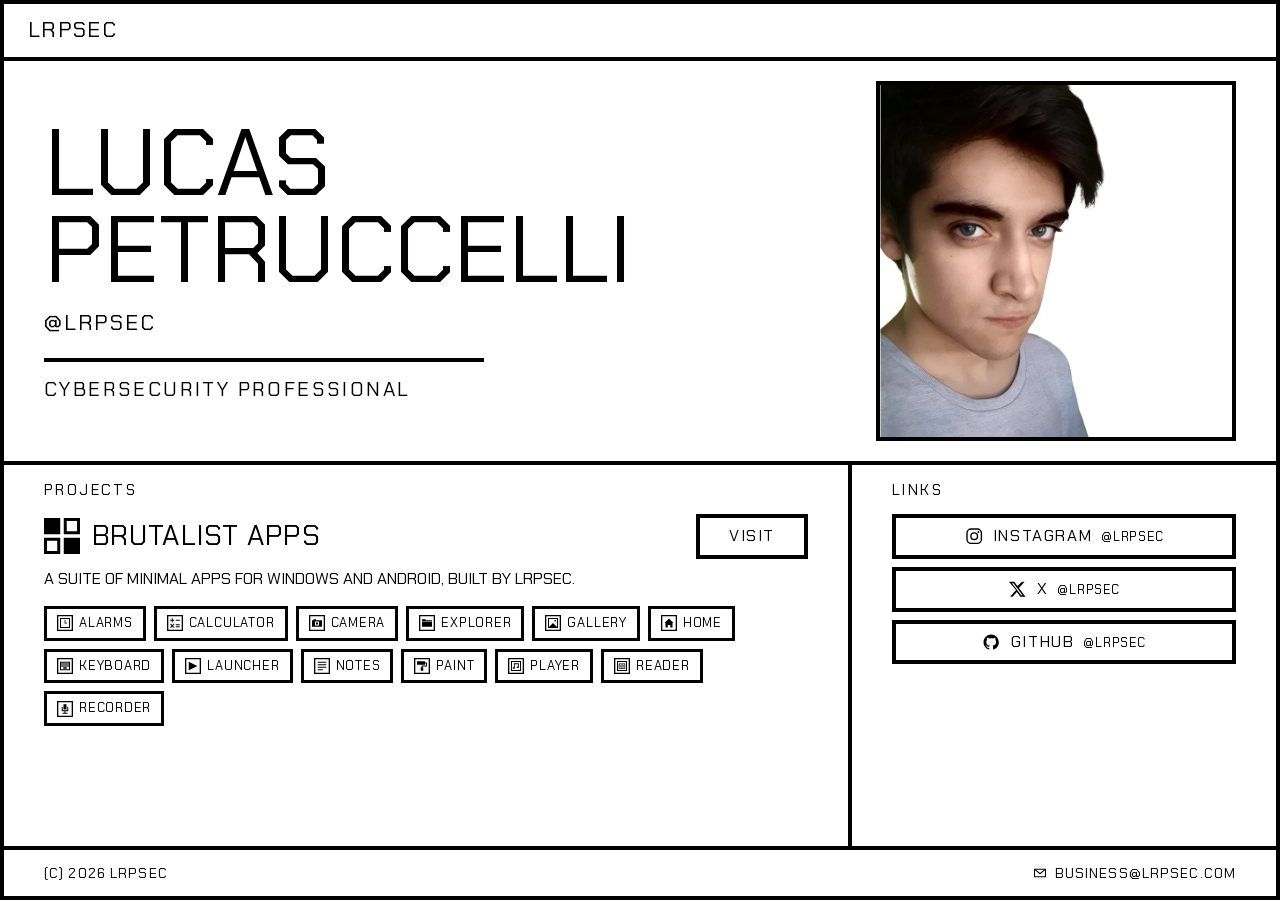
==== index.html @ 781e6070 "Initial commit Co-authored-by: Lucas Petruccelli <business@lrpsec.com>" ====
<!DOCTYPE html>
<html lang="en">
<head>
  <meta charset="utf-8">
  <meta name="viewport" content="width=device-width, initial-scale=1">
  <meta name="description" content="Lucas Petruccelli, LRPSEC. Cybersecurity professional. Brutalist Apps.">
  <meta name="theme-color" content="#FFFFFF" id="theme-color">
  <title>LUCAS PETRUCCELLI — LRPSEC</title>
  <link rel="icon" href="favicon.svg" type="image/svg+xml">
  <link rel="icon" href="favicon.ico" sizes="any">
  <link rel="apple-touch-icon" href="apple-touch-icon.png">
  <link rel="stylesheet" href="styles.css">
  <script>
    (function () {
      var KEY = 'lrpsec-theme';
      var q = new URLSearchParams(location.search).get('theme');
      var saved = null;
      try { saved = localStorage.getItem(KEY); } catch (e) {}
      var theme = (q === 'WHITE' || q === 'BLACK') ? q
                : (saved === 'WHITE' || saved === 'BLACK') ? saved
                : (window.matchMedia && window.matchMedia('(prefers-color-scheme: dark)').matches ? 'BLACK' : 'WHITE');
      document.documentElement.setAttribute('data-theme', theme);
    })();
  </script>
</head>
<body>
  <a class="skip" href="#main">SKIP TO CONTENT</a>
  <header class="masthead">
    <span class="site-title">LRPSEC</span>
  </header>
  <main id="main">
    <section class="hero">
      <div class="identity">
        <h1 class="fullname"><span class="glitch glitch-load glitch-idle" data-text="LUCAS">LUCAS</span><br><span class="glitch glitch-load glitch-idle" data-text="PETRUCCELLI">PETRUCCELLI</span></h1>
        <p class="handle">@LRPSEC</p>
        <p class="role">CYBERSECURITY PROFESSIONAL</p>
      </div>
      <figure class="photo">
        <picture>
          <source srcset="assets/me.webp" type="image/webp">
          <img src="assets/me.jpg" width="800" height="800" alt="Lucas Petruccelli">
        </picture>
      </figure>
    </section>
    <div class="panels">
      <section class="panel projects" aria-labelledby="projects-title">
        <h2 id="projects-title">PROJECTS</h2>
        <article class="project">
          <div class="project-head">
            <h3 class="project-title">
              <svg class="project-logo" viewBox="26 26 204 204" width="36" height="36" aria-hidden="true" focusable="false">
                <path fill="currentColor" fill-rule="evenodd" d="M26 26h92v92H26zm112 0h92v92h-92zM155 43h58v58h-58zM26 138h92v92H26zm17 17h58v58h-58zM138 138h92v92h-92z"/>
              </svg>
              BRUTALIST APPS
            </h3>
            <a class="visit glitch-target" href="/brutalist-apps/"><span class="glitch-fx">VISIT</span></a>
          </div>
          <p>A SUITE OF MINIMAL APPS FOR WINDOWS AND ANDROID, BUILT BY LRPSEC.</p>
          <ul class="app-list">
            <li><span class="app-icon" style="--icon: url(assets/apps/alarms.svg)" aria-hidden="true"></span>ALARMS</li>
            <li><span class="app-icon" style="--icon: url(assets/apps/calculator.svg)" aria-hidden="true"></span>CALCULATOR</li>
            <li><span class="app-icon" style="--icon: url(assets/apps/camera.svg)" aria-hidden="true"></span>CAMERA</li>
            <li><span class="app-icon" style="--icon: url(assets/apps/explorer.svg)" aria-hidden="true"></span>EXPLORER</li>
            <li><span class="app-icon" style="--icon: url(assets/apps/gallery.svg)" aria-hidden="true"></span>GALLERY</li>
            <li><span class="app-icon" style="--icon: url(assets/apps/home.svg)" aria-hidden="true"></span>HOME</li>
            <li><span class="app-icon" style="--icon: url(assets/apps/keyboard.svg)" aria-hidden="true"></span>KEYBOARD</li>
            <li><span class="app-icon" style="--icon: url(assets/apps/launcher.svg)" aria-hidden="true"></span>LAUNCHER</li>
            <li><span class="app-icon" style="--icon: url(assets/apps/notes.svg)" aria-hidden="true"></span>NOTES</li>
            <li><span class="app-icon" style="--icon: url(assets/apps/paint.svg)" aria-hidden="true"></span>PAINT</li>
            <li><span class="app-icon" style="--icon: url(assets/apps/player.svg)" aria-hidden="true"></span>PLAYER</li>
            <li><span class="app-icon" style="--icon: url(assets/apps/reader.svg)" aria-hidden="true"></span>READER</li>
            <li><span class="app-icon" style="--icon: url(assets/apps/recorder.svg)" aria-hidden="true"></span>RECORDER</li>
          </ul>
        </article>
      </section>
      <section class="panel links" aria-labelledby="links-title">
        <h2 id="links-title">LINKS</h2>
        <ul class="link-list">
          <li>
            <a class="glitch-target" href="https://www.instagram.com/lrpsec/"><span class="glitch-fx">
              <svg class="link-icon" viewBox="0 0 24 24" aria-hidden="true" focusable="false">
                <rect x="2.6" y="2.6" width="18.8" height="18.8" rx="5.4" fill="none" stroke="currentColor" stroke-width="1.8"/>
                <circle cx="12" cy="12" r="4.35" fill="none" stroke="currentColor" stroke-width="1.8"/>
                <circle cx="17.45" cy="6.55" r="1.2" fill="currentColor"/>
              </svg>
              <span class="link-copy"><span class="link-label">INSTAGRAM</span> <span class="link-handle">@LRPSEC</span></span>
            </span></a>
          </li>
          <li>
            <a class="glitch-target" href="https://x.com/lrpsec"><span class="glitch-fx">
              <svg class="link-icon" viewBox="0 0 24 24" aria-hidden="true" focusable="false">
                <path fill="currentColor" d="M18.244 2.25h3.308l-7.227 8.26 8.502 11.24H16.17l-4.714-6.231-5.401 6.231H2.744l7.727-8.83L1.254 2.25H8.08l4.253 5.622L18.244 2.25zm-1.161 17.52h1.833L7.084 4.126H5.117L17.083 19.77z"/>
              </svg>
              <span class="link-copy"><span class="link-label">X</span> <span class="link-handle">@LRPSEC</span></span>
            </span></a>
          </li>
          <li>
            <a class="glitch-target" href="https://github.com/lrpsec"><span class="glitch-fx">
              <svg class="link-icon" viewBox="0 0 24 24" aria-hidden="true" focusable="false">
                <path fill="currentColor" d="M12 2C6.477 2 2 6.477 2 12c0 4.42 2.87 8.17 6.84 9.5.5.08.66-.23.66-.5v-1.69c-2.77.6-3.36-1.34-3.36-1.34-.46-1.16-1.11-1.47-1.11-1.47-.91-.62.07-.6.07-.6 1 .07 1.53 1.03 1.53 1.03.87 1.52 2.34 1.07 2.91.83.09-.65.35-1.09.63-1.34-2.22-.25-4.55-1.11-4.55-4.92 0-1.11.38-2 1.03-2.71-.1-.25-.45-1.29.1-2.64 0 0 .84-.27 2.75 1.02.79-.22 1.65-.33 2.5-.33s1.71.11 2.5.33c1.91-1.29 2.75-1.02 2.75-1.02.55 1.35.2 2.39.1 2.64.65.71 1.03 1.6 1.03 2.71 0 3.82-2.34 4.66-4.57 4.91.36.31.69.92.69 1.85V21c0 .27.16.59.67.5C19.14 20.16 22 16.42 22 12A10 10 0 0 0 12 2z"/>
              </svg>
              <span class="link-copy"><span class="link-label">GITHUB</span> <span class="link-handle">@LRPSEC</span></span>
            </span></a>
          </li>
        </ul>
      </section>
    </div>
  </main>
  <footer>
    <p>(C) 2026 LRPSEC</p>
    <a class="footer-mail glitch-target" href="mailto:business@lrpsec.com"><span class="glitch-fx">
      <svg class="link-icon" viewBox="0 0 24 24" aria-hidden="true" focusable="false">
        <path fill="none" stroke="currentColor" stroke-width="1.8" stroke-linejoin="miter" d="M2.6 5.5h18.8v13H2.6z"/>
        <path fill="none" stroke="currentColor" stroke-width="1.8" stroke-linejoin="miter" d="M2.6 5.5 12 13.2 21.4 5.5"/>
      </svg>
      BUSINESS@LRPSEC.COM
    </span></a>
  </footer>
  <script src="theme.js"></script>
</body>
</html>
---- styles.css ----
@font-face {
  font-family: "Chakra Petch";
  src: url("fonts/ChakraPetch-Regular.ttf") format("truetype");
  font-weight: 400;
  font-style: normal;
  font-display: block;
}

*,
*::before,
*::after {
  box-sizing: border-box;
  margin: 0;
  padding: 0;
}

:root,
[data-theme="WHITE"] {
  --paper: #FFFFFF;
  --ink: #000000;
  color-scheme: light;
}

@media (prefers-color-scheme: dark) {
  :root:not([data-theme]) {
    --paper: #000000;
    --ink: #FFFFFF;
    color-scheme: dark;
  }
}

[data-theme="BLACK"] {
  --paper: #000000;
  --ink: #FFFFFF;
  color-scheme: dark;
}

html {
  background: var(--paper);
  color: var(--ink);
  scrollbar-width: auto;
  scrollbar-color: #000000 #FFFFFF;
}

html[data-theme="BLACK"] {
  scrollbar-color: #FFFFFF #000000;
}

html, body {
  min-height: 100%;
}

body {
  font-family: "Chakra Petch", sans-serif;
  font-weight: 400;
  font-style: normal;
  font-synthesis: none;
  background: var(--paper);
  color: var(--ink);
  min-height: 100vh;
  border: 4px solid var(--ink);
  line-height: 1.3;
  -webkit-font-smoothing: antialiased;
  -moz-osx-font-smoothing: grayscale;
  display: flex;
  flex-direction: column;
}

h1, h2, h3, h4, h5, h6, button, strong, b {
  font-weight: 400;
}

::-webkit-scrollbar {
  width: 12px;
  height: 12px;
}

::-webkit-scrollbar-track {
  background: var(--paper);
}

::-webkit-scrollbar-thumb {
  background: var(--ink);
}

::-webkit-scrollbar-corner {
  background: var(--paper);
}

::selection {
  background: var(--ink);
  color: var(--paper);
}

a {
  color: inherit;
}

img {
  display: block;
  max-width: 100%;
  height: auto;
}

ul {
  list-style: none;
}

main {
  display: flex;
  flex-direction: column;
  flex: 1;
  min-height: 0;
}

.skip {
  position: absolute;
  left: 8px;
  top: -48px;
  z-index: 10;
  background: var(--ink);
  color: var(--paper);
  border: 4px solid var(--ink);
  padding: 8px 12px;
  text-decoration: none;
}

.skip:focus {
  top: 8px;
}

.masthead {
  display: flex;
  align-items: center;
  justify-content: space-between;
  gap: 16px;
  min-height: 52px;
  padding: 8px 24px;
  border-bottom: 4px solid var(--ink);
  flex-shrink: 0;
}

.site-title {
  font: inherit;
  font-size: 22px;
  letter-spacing: 0.06em;
  color: inherit;
  background: transparent;
  border: 0;
  padding: 4px 8px;
  margin-left: -8px;
  text-transform: uppercase;
}

a.site-title {
  cursor: pointer;
  text-decoration: none;
}

a.site-title:hover,
a.site-title:focus-visible {
  background: var(--ink);
  color: var(--paper);
  outline: none;
}

.hero {
  display: grid;
  grid-template-columns: minmax(0, 1fr) minmax(240px, 30vw);
  gap: 24px 40px;
  align-items: center;
  padding: 20px 40px;
  border-bottom: 4px solid var(--ink);
}

.fullname {
  font-size: clamp(3rem, 7.4vw, 6rem);
  line-height: 0.92;
  letter-spacing: -0.01em;
  cursor: pointer;
  display: inline-block;
  text-transform: uppercase;
  max-width: 100%;
  color: inherit;
  background: transparent;
  border: 0;
  border-radius: 0;
  padding: 0;
  margin: 0;
  outline: none;
  box-shadow: none;
  appearance: none;
  -webkit-appearance: none;
  -webkit-tap-highlight-color: transparent;
}

.fullname:hover,
.fullname:active,
.fullname:focus {
  background: transparent;
  color: inherit;
  outline: none;
  box-shadow: none;
  border: 0;
}

/* Keyboard only — a bar under the name, no layout shift, no hover box. */
.fullname:focus-visible {
  background: transparent;
  color: inherit;
  outline: none;
  box-shadow: 0 4px 0 0 var(--ink);
}

.handle {
  margin-top: 16px;
  font-size: 22px;
  letter-spacing: 0.08em;
}

.role {
  margin-top: 20px;
  font-size: 20px;
  letter-spacing: 0.12em;
  padding-top: 14px;
  border-top: 4px solid var(--ink);
  max-width: 22em;
}

.photo {
  margin: 0;
  border: 4px solid var(--ink);
  background: #FFFFFF;
  width: 100%;
  max-width: 360px;
  justify-self: end;
  aspect-ratio: 1 / 1;
  overflow: hidden;
}

.photo img {
  width: 100%;
  height: 100%;
  object-fit: cover;
  object-position: 50% 50%;
  background: #FFFFFF;
}

.panels {
  display: grid;
  grid-template-columns: minmax(0, 1.6fr) minmax(220px, 0.8fr);
  flex: 1;
}

.panel {
  padding: 16px 40px 16px;
}

.projects {
  border-right: 4px solid var(--ink);
}

.panel h2 {
  font-size: 15px;
  letter-spacing: 0.16em;
  margin-bottom: 14px;
}

.project-head {
  display: flex;
  align-items: center;
  justify-content: space-between;
  gap: 16px;
  flex-wrap: wrap;
  margin-bottom: 10px;
}

.project-title {
  display: flex;
  align-items: center;
  gap: 12px;
  font-size: 28px;
  letter-spacing: 0.04em;
  line-height: 1.1;
}

.project-logo {
  width: 36px;
  height: 36px;
  flex-shrink: 0;
  display: block;
  color: currentColor;
}

.project p {
  font-size: 16px;
  max-width: 44em;
  margin-bottom: 16px;
}

.app-list {
  display: flex;
  flex-wrap: wrap;
  gap: 8px;
}

.app-list li {
  display: inline-flex;
  align-items: center;
  gap: 6px;
  border: 3px solid var(--ink);
  padding: 6px 10px;
  font-size: 13px;
  letter-spacing: 0.06em;
}

.app-icon {
  width: 16px;
  height: 16px;
  flex-shrink: 0;
  background: var(--ink);
  -webkit-mask: var(--icon) center / contain no-repeat;
  mask: var(--icon) center / contain no-repeat;
}

.visit,
.link-list a {
  display: flex;
  align-items: center;
  justify-content: center;
  gap: 10px;
  border: 4px solid var(--ink);
  text-decoration: none;
  text-align: center;
  letter-spacing: 0.1em;
  padding: 8px 16px;
  font-size: 16px;
}

.link-icon {
  width: 1.15em;
  height: 1.15em;
  flex-shrink: 0;
  display: block;
}

.link-copy {
  display: inline-flex;
  align-items: baseline;
  gap: 0.55em;
  min-width: 0;
}

.link-handle {
  font-size: 0.8em;
  letter-spacing: 0.06em;
}

.visit {
  display: inline-flex;
  min-width: 7em;
}

.visit:hover,
.visit:focus-visible,
.link-list a:hover,
.link-list a:focus-visible {
  background: var(--ink);
  color: var(--paper);
  outline: none;
}

.link-list {
  display: flex;
  flex-direction: column;
  gap: 8px;
}

footer {
  display: flex;
  align-items: center;
  justify-content: space-between;
  gap: 12px 24px;
  border-top: 4px solid var(--ink);
  padding: 10px 40px;
  font-size: 14px;
  letter-spacing: 0.08em;
  flex-shrink: 0;
  margin-top: auto;
}

.footer-mail {
  display: inline-flex;
  align-items: center;
  gap: 8px;
  color: inherit;
  text-decoration: none;
  padding: 4px 8px;
  margin-right: -8px;
}

.footer-mail .link-icon {
  width: 1em;
  height: 1em;
}

.footer-mail:hover,
.footer-mail:focus-visible {
  background: var(--ink);
  color: var(--paper);
  outline: none;
}

@media (max-width: 800px) {
  .hero {
    grid-template-columns: 1fr;
    padding: 16px 20px 20px;
    gap: 16px;
  }

  .fullname {
    font-size: clamp(2.6rem, 14vw, 4.2rem);
  }

  .photo {
    justify-self: start;
    width: 180px;
    max-width: 180px;
  }

  .panels {
    display: contents;
  }

  .links {
    order: 1;
    border-bottom: 4px solid var(--ink);
  }

  .projects {
    order: 2;
    border-right: 0;
    border-bottom: 0;
  }

  .panel,
  footer,
  .masthead {
    padding-left: 20px;
    padding-right: 20px;
  }

  footer {
    flex-direction: column;
    align-items: flex-start;
    gap: 8px;
  }

  .footer-mail {
    margin-right: 0;
    padding-left: 0;
  }

  .handle {
    font-size: 18px;
    margin-top: 12px;
  }

  .role {
    font-size: 16px;
    letter-spacing: 0.1em;
    margin-top: 16px;
    padding-top: 12px;
  }

  .project-title {
    font-size: 22px;
    gap: 10px;
  }

  .project-logo {
    width: 28px;
    height: 28px;
  }

  .app-list {
    gap: 6px;
  }

  .app-list li {
    padding: 4px 7px;
    font-size: 12px;
    letter-spacing: 0.04em;
  }

  .app-icon {
    width: 14px;
    height: 14px;
  }

  .visit {
    padding: 8px 12px;
    font-size: 14px;
    min-width: 5.5em;
  }

  .panel {
    padding: 16px 20px 16px;
  }
}

@media (max-width: 420px) {
  .masthead {
    min-height: 52px;
  }

  .site-title {
    font-size: 20px;
  }
}

/* Cyberpunk-style monochrome glitch. Disabled under prefers-reduced-motion. */
.glitch {
  position: relative;
  display: inline-block;
}

.glitch::before,
.glitch::after {
  content: attr(data-text);
  position: absolute;
  left: 0;
  top: 0;
  right: 0;
  overflow: hidden;
  pointer-events: none;
  background: var(--paper);
  color: var(--ink);
  padding: inherit;
  letter-spacing: inherit;
  line-height: inherit;
  font: inherit;
  text-transform: inherit;
  white-space: nowrap;
  opacity: 0;
}

.fullname .glitch {
  display: inline-block;
}

@keyframes glitch-in-jitter {
  0% { transform: translate(0); }
  8% { transform: translate(-5px, 0); }
  16% { opacity: 0; transform: translate(5px, 1px); }
  20% { opacity: 1; transform: translate(5px, 1px); clip-path: inset(25% 0 40% 0); }
  28% { transform: translate(-4px, 0); clip-path: inset(60% 0 5% 0); }
  36% { transform: translate(4px, -1px); clip-path: none; }
  44% { opacity: 0; }
  48% { opacity: 1; transform: translate(-2px, 0); }
  60% { transform: translate(3px, 0); clip-path: inset(10% 0 55% 0); }
  72% { transform: translate(-1px, 0); clip-path: none; }
  100% { transform: translate(0); clip-path: none; }
}

@keyframes glitch-in-slice-a {
  0% { opacity: 1; transform: translate(-4px, 0); clip-path: inset(0 0 62% 0); }
  18% { opacity: 1; transform: translate(6px, 0); clip-path: inset(8% 0 48% 0); }
  32% { opacity: 1; transform: translate(-7px, -1px); clip-path: inset(0 0 72% 0); }
  50% { opacity: 1; transform: translate(3px, 0); clip-path: inset(22% 0 28% 0); }
  70% { opacity: 1; transform: translate(-3px, 0); clip-path: inset(0 0 58% 0); }
  100% { opacity: 0; transform: translate(0); clip-path: inset(0 0 58% 0); }
}

@keyframes glitch-in-slice-b {
  0% { opacity: 1; transform: translate(5px, 0); clip-path: inset(58% 0 0 0); }
  14% { opacity: 1; transform: translate(-6px, 1px); clip-path: inset(48% 0 8% 0); }
  30% { opacity: 1; transform: translate(7px, 0); clip-path: inset(70% 0 0 0); }
  46% { opacity: 1; transform: translate(-3px, 0); clip-path: inset(30% 0 20% 0); }
  68% { opacity: 1; transform: translate(4px, 0); clip-path: inset(55% 0 0 0); }
  100% { opacity: 0; transform: translate(0); clip-path: inset(55% 0 0 0); }
}

@keyframes glitch-idle-jitter {
  0%, 96% { transform: translate(0); clip-path: none; }
  96.4% { transform: translate(-3px, 0); clip-path: inset(20% 0 50% 0); }
  97% { transform: translate(3px, 1px); clip-path: inset(55% 0 8% 0); }
  97.6% { transform: translate(-2px, 0); clip-path: none; }
  98%, 100% { transform: translate(0); clip-path: none; }
}

@keyframes glitch-idle-slice-a {
  0%, 96% { opacity: 0; transform: translate(0); }
  96.4% { opacity: 1; transform: translate(-5px, 0); clip-path: inset(0 0 60% 0); }
  97.4% { opacity: 1; transform: translate(4px, 0); clip-path: inset(10% 0 45% 0); }
  98%, 100% { opacity: 0; transform: translate(0); }
}

@keyframes glitch-idle-slice-b {
  0%, 96% { opacity: 0; transform: translate(0); }
  96.4% { opacity: 1; transform: translate(5px, 0); clip-path: inset(62% 0 0 0); }
  97.4% { opacity: 1; transform: translate(-4px, 1px); clip-path: inset(40% 0 15% 0); }
  98%, 100% { opacity: 0; transform: translate(0); }
}

@keyframes glitch-hover {
  0% { transform: translate(0); clip-path: none; }
  18% { transform: translate(-3px, 0); clip-path: inset(18% 0 52% 0); }
  36% { transform: translate(3px, 1px); clip-path: inset(58% 0 8% 0); }
  54% { transform: translate(-2px, 0); clip-path: inset(8% 0 40% 0); }
  72% { transform: translate(2px, 0); clip-path: inset(30% 0 25% 0); }
  100% { transform: translate(0); clip-path: none; }
}

.glitch-load {
  animation: glitch-in-jitter 0.5s steps(2, jump-end) both;
}

.glitch-load::before {
  animation: glitch-in-slice-a 0.5s steps(2, jump-end) both;
}

.glitch-load::after {
  animation: glitch-in-slice-b 0.5s steps(2, jump-end) both;
}

.glitch-load.glitch-idle {
  animation:
    glitch-in-jitter 0.5s steps(2, jump-end) both,
    glitch-idle-jitter 10s 0.5s infinite steps(2, jump-end);
}

.glitch-load.glitch-idle::before {
  animation:
    glitch-in-slice-a 0.5s steps(2, jump-end) both,
    glitch-idle-slice-a 10s 0.5s infinite steps(2, jump-end);
}

.glitch-load.glitch-idle::after {
  animation:
    glitch-in-slice-b 0.5s steps(2, jump-end) both,
    glitch-idle-slice-b 10s 0.5s infinite steps(2, jump-end);
}

.glitch-target {
  position: relative;
  overflow: hidden;
}

.glitch-target > .glitch-fx {
  display: inherit;
  align-items: inherit;
  justify-content: inherit;
  gap: inherit;
  pointer-events: none;
}

.glitch-target:hover > .glitch-fx,
.glitch-target:focus-visible > .glitch-fx {
  animation: glitch-hover 0.26s steps(2, jump-end) 1;
}


@media (prefers-reduced-motion: reduce) {
  .glitch-load,
  .glitch-load::before,
  .glitch-load::after,
  .glitch-load.glitch-idle,
  .glitch-load.glitch-idle::before,
  .glitch-load.glitch-idle::after,
  .glitch-target:hover > .glitch-fx,
  .glitch-target:focus-visible > .glitch-fx {
    animation: none;
  }

  .glitch::before,
  .glitch::after {
    content: none;
    display: none;
  }
}

/* Hover/focus glitch on the big titles (JS adds .glitch-now on mouseenter / keyboard focus).
   Higher specificity than .glitch-load.glitch-idle so load+idle are paused and this plays once. */
@keyframes glitch-hover-slice-a {
  0% { opacity: 1; transform: translate(-4px, 0); clip-path: inset(0 0 62% 0); }
  25% { opacity: 1; transform: translate(5px, 0); clip-path: inset(10% 0 48% 0); }
  55% { opacity: 1; transform: translate(-5px, -1px); clip-path: inset(0 0 70% 0); }
  80% { opacity: 1; transform: translate(3px, 0); clip-path: inset(20% 0 30% 0); }
  100% { opacity: 0; transform: translate(0); clip-path: none; }
}

@keyframes glitch-hover-slice-b {
  0% { opacity: 1; transform: translate(5px, 0); clip-path: inset(58% 0 0 0); }
  25% { opacity: 1; transform: translate(-5px, 1px); clip-path: inset(45% 0 8% 0); }
  55% { opacity: 1; transform: translate(6px, 0); clip-path: inset(70% 0 0 0); }
  80% { opacity: 1; transform: translate(-3px, 0); clip-path: inset(28% 0 18% 0); }
  100% { opacity: 0; transform: translate(0); clip-path: none; }
}

.fullname.glitch-now .glitch.glitch-load.glitch-idle {
  animation: glitch-hover 0.26s steps(2, jump-end) 1;
}

.fullname.glitch-now .glitch.glitch-load.glitch-idle::before {
  animation: glitch-hover-slice-a 0.26s steps(2, jump-end) 1;
}

.fullname.glitch-now .glitch.glitch-load.glitch-idle::after {
  animation: glitch-hover-slice-b 0.26s steps(2, jump-end) 1;
}

@media (prefers-reduced-motion: reduce) {
  .fullname.glitch-now .glitch.glitch-load.glitch-idle,
  .fullname.glitch-now .glitch.glitch-load.glitch-idle::before,
  .fullname.glitch-now .glitch.glitch-load.glitch-idle::after {
    animation: none;
  }
}
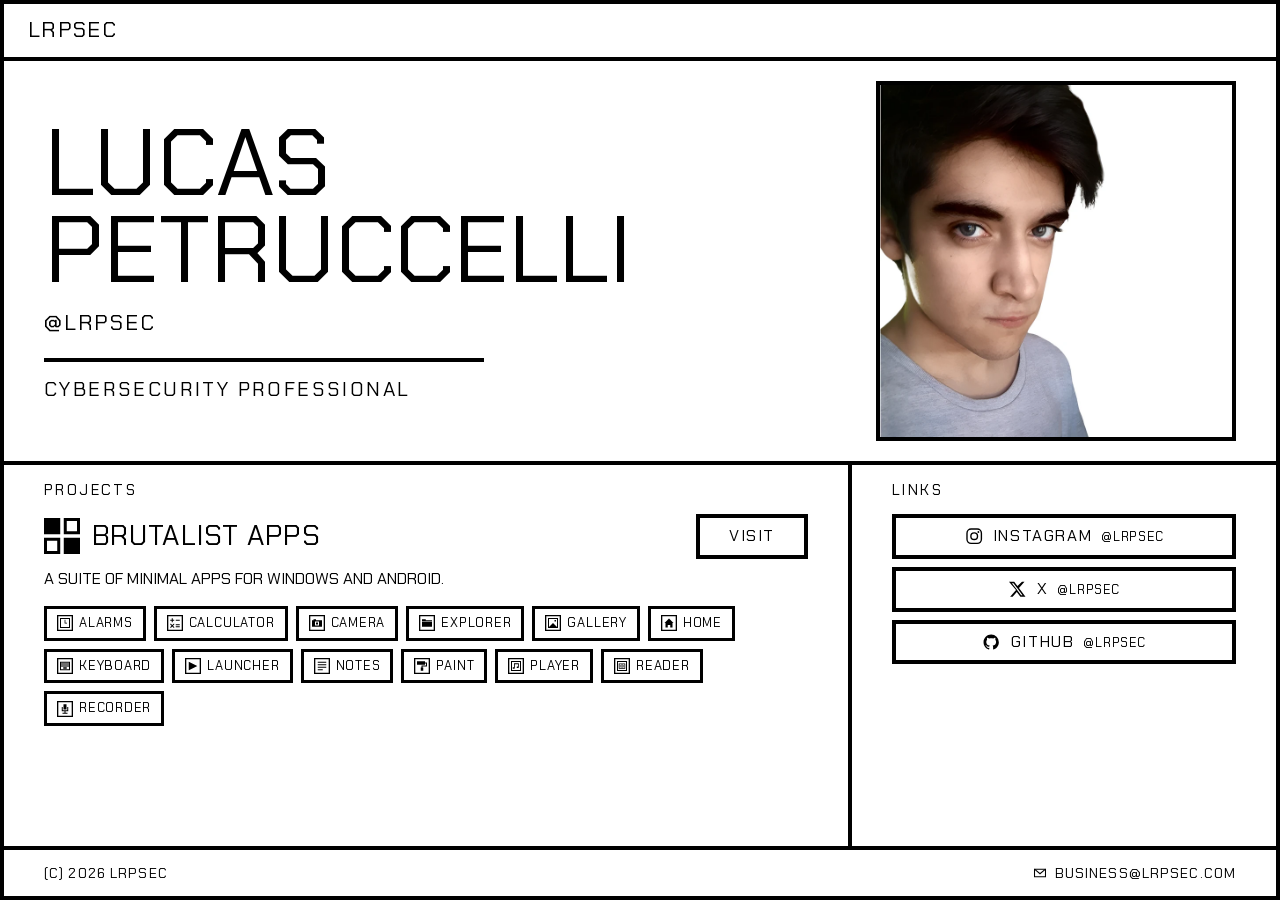
==== commit 155c4fd3: "Fix typo in index.html description Removed duplicate 'AND' from the description paragraph." ====
--- a/index.html
+++ b/index.html
@@ -55,7 +55,7 @@
             </h3>
             <a class="visit glitch-target" href="/brutalist-apps/"><span class="glitch-fx">VISIT</span></a>
           </div>
-          <p>A SUITE OF MINIMAL APPS FOR WINDOWS AND ANDROID, BUILT BY LRPSEC.</p>
+          <p>A SUITE OF MINIMAL APPS FOR WINDOWS AND ANDROID.</p>
           <ul class="app-list">
             <li><span class="app-icon" style="--icon: url(assets/apps/alarms.svg)" aria-hidden="true"></span>ALARMS</li>
             <li><span class="app-icon" style="--icon: url(assets/apps/calculator.svg)" aria-hidden="true"></span>CALCULATOR</li>
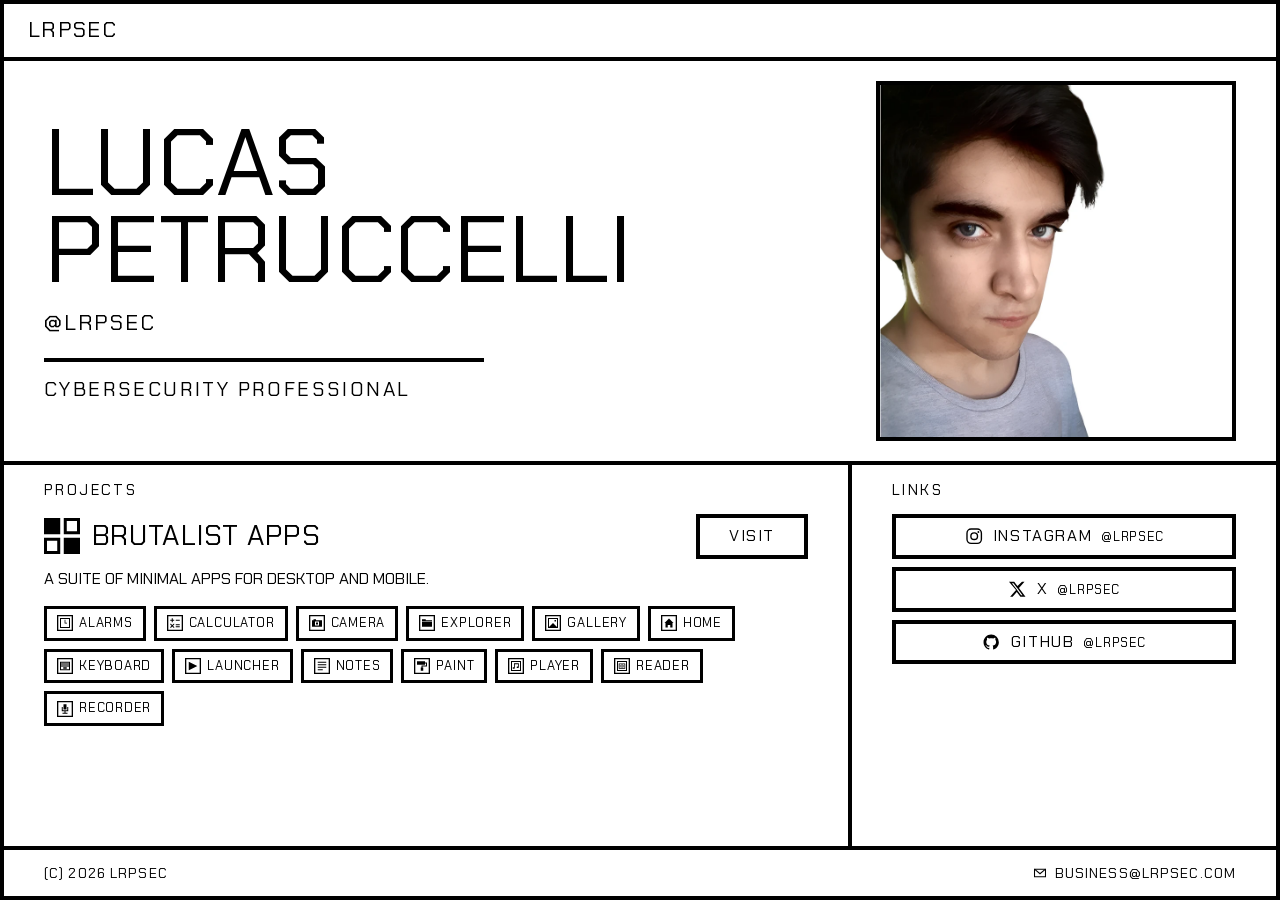
==== commit 6cbe9c96: "Update description for brutalist apps section" ====
--- a/index.html
+++ b/index.html
@@ -55,7 +55,7 @@
             </h3>
             <a class="visit glitch-target" href="/brutalist-apps/"><span class="glitch-fx">VISIT</span></a>
           </div>
-          <p>A SUITE OF MINIMAL APPS FOR WINDOWS AND ANDROID.</p>
+          <p>A SUITE OF MINIMAL APPS FOR DESKTOP AND MOBILE.</p>
           <ul class="app-list">
             <li><span class="app-icon" style="--icon: url(assets/apps/alarms.svg)" aria-hidden="true"></span>ALARMS</li>
             <li><span class="app-icon" style="--icon: url(assets/apps/calculator.svg)" aria-hidden="true"></span>CALCULATOR</li>
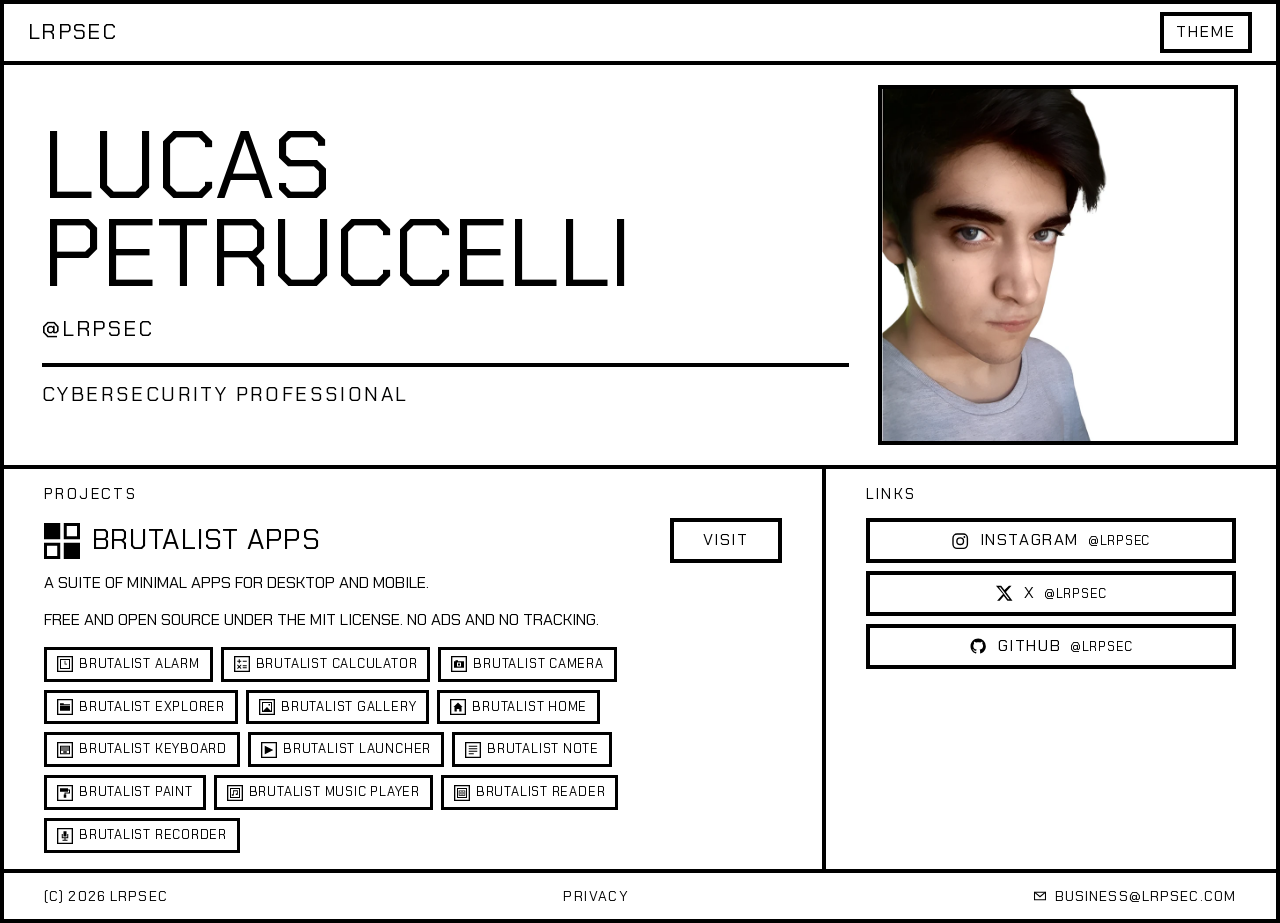
==== commit f24fb633: "Add Phase 2 layouts for the portfolio and Brutalist Apps. Theme is a top-right THEME button on both " ====
--- a/index.html
+++ b/index.html
@@ -3,9 +3,40 @@
 <head>
   <meta charset="utf-8">
   <meta name="viewport" content="width=device-width, initial-scale=1">
-  <meta name="description" content="Lucas Petruccelli, LRPSEC. Cybersecurity professional. Brutalist Apps.">
+  <title>LUCAS PETRUCCELLI | LRPSEC</title>
+  <meta name="description" content="CYBERSECURITY PROFESSIONAL | CREATOR OF BRUTALIST APPS">
+  <link rel="canonical" href="https://lrpsec.com/">
+  <meta property="og:title" content="LUCAS PETRUCCELLI | LRPSEC">
+  <meta property="og:description" content="CYBERSECURITY PROFESSIONAL | CREATOR OF BRUTALIST APPS">
+  <meta property="og:type" content="website">
+  <meta property="og:url" content="https://lrpsec.com/">
+  <meta property="og:site_name" content="LRPSEC">
+  <meta property="og:image" content="https://lrpsec.com/apple-touch-icon.png">
+  <meta property="og:image:alt" content="LRPSEC">
+  <meta property="og:image:width" content="180">
+  <meta property="og:image:height" content="180">
+  <meta name="twitter:card" content="summary">
+  <meta name="twitter:title" content="LUCAS PETRUCCELLI | LRPSEC">
+  <meta name="twitter:description" content="CYBERSECURITY PROFESSIONAL | CREATOR OF BRUTALIST APPS">
+  <meta name="twitter:image" content="https://lrpsec.com/apple-touch-icon.png">
+  <meta name="twitter:image:alt" content="LRPSEC">
   <meta name="theme-color" content="#FFFFFF" id="theme-color">
-  <title>LUCAS PETRUCCELLI — LRPSEC</title>
+  <script type="application/ld+json">
+  {
+    "@context": "https://schema.org",
+    "@type": "Person",
+    "name": "Lucas Petruccelli",
+    "alternateName": "LRPSEC",
+    "url": "https://lrpsec.com/",
+    "description": "CYBERSECURITY PROFESSIONAL | CREATOR OF BRUTALIST APPS",
+    "email": "mailto:business@lrpsec.com",
+    "sameAs": [
+      "https://www.instagram.com/lrpsec/",
+      "https://x.com/lrpsec",
+      "https://github.com/lrpsec"
+    ]
+  }
+  </script>
   <link rel="icon" href="favicon.svg" type="image/svg+xml">
   <link rel="icon" href="favicon.ico" sizes="any">
   <link rel="apple-touch-icon" href="apple-touch-icon.png">
@@ -27,11 +58,14 @@
   <a class="skip" href="#main">SKIP TO CONTENT</a>
   <header class="masthead">
     <span class="site-title">LRPSEC</span>
+    <button type="button" class="theme-btn glitch-target" id="theme-toggle" aria-pressed="false" aria-label="Theme">
+      <span class="glitch-fx">THEME</span>
+    </button>
   </header>
   <main id="main">
     <section class="hero">
       <div class="identity">
-        <h1 class="fullname"><span class="glitch glitch-load glitch-idle" data-text="LUCAS">LUCAS</span><br><span class="glitch glitch-load glitch-idle" data-text="PETRUCCELLI">PETRUCCELLI</span></h1>
+        <h1 class="fullname" data-glitch-title><span class="glitch glitch-load glitch-idle" data-text="LUCAS">LUCAS</span><br><span class="glitch glitch-load glitch-idle" data-text="PETRUCCELLI">PETRUCCELLI</span></h1>
         <p class="handle">@LRPSEC</p>
         <p class="role">CYBERSECURITY PROFESSIONAL</p>
       </div>
@@ -56,20 +90,21 @@
             <a class="visit glitch-target" href="/brutalist-apps/"><span class="glitch-fx">VISIT</span></a>
           </div>
           <p>A SUITE OF MINIMAL APPS FOR DESKTOP AND MOBILE.</p>
+          <p>FREE AND OPEN SOURCE UNDER THE MIT LICENSE. NO ADS AND NO TRACKING.</p>
           <ul class="app-list">
-            <li><span class="app-icon" style="--icon: url(assets/apps/alarms.svg)" aria-hidden="true"></span>ALARMS</li>
-            <li><span class="app-icon" style="--icon: url(assets/apps/calculator.svg)" aria-hidden="true"></span>CALCULATOR</li>
-            <li><span class="app-icon" style="--icon: url(assets/apps/camera.svg)" aria-hidden="true"></span>CAMERA</li>
-            <li><span class="app-icon" style="--icon: url(assets/apps/explorer.svg)" aria-hidden="true"></span>EXPLORER</li>
-            <li><span class="app-icon" style="--icon: url(assets/apps/gallery.svg)" aria-hidden="true"></span>GALLERY</li>
-            <li><span class="app-icon" style="--icon: url(assets/apps/home.svg)" aria-hidden="true"></span>HOME</li>
-            <li><span class="app-icon" style="--icon: url(assets/apps/keyboard.svg)" aria-hidden="true"></span>KEYBOARD</li>
-            <li><span class="app-icon" style="--icon: url(assets/apps/launcher.svg)" aria-hidden="true"></span>LAUNCHER</li>
-            <li><span class="app-icon" style="--icon: url(assets/apps/notes.svg)" aria-hidden="true"></span>NOTES</li>
-            <li><span class="app-icon" style="--icon: url(assets/apps/paint.svg)" aria-hidden="true"></span>PAINT</li>
-            <li><span class="app-icon" style="--icon: url(assets/apps/player.svg)" aria-hidden="true"></span>PLAYER</li>
-            <li><span class="app-icon" style="--icon: url(assets/apps/reader.svg)" aria-hidden="true"></span>READER</li>
-            <li><span class="app-icon" style="--icon: url(assets/apps/recorder.svg)" aria-hidden="true"></span>RECORDER</li>
+            <li><span class="app-icon" style="--icon: url(assets/apps/alarms.svg)" aria-hidden="true"></span>BRUTALIST ALARM</li>
+            <li><span class="app-icon" style="--icon: url(assets/apps/calculator.svg)" aria-hidden="true"></span>BRUTALIST CALCULATOR</li>
+            <li><span class="app-icon" style="--icon: url(assets/apps/camera.svg)" aria-hidden="true"></span>BRUTALIST CAMERA</li>
+            <li><span class="app-icon" style="--icon: url(assets/apps/explorer.svg)" aria-hidden="true"></span>BRUTALIST EXPLORER</li>
+            <li><span class="app-icon" style="--icon: url(assets/apps/gallery.svg)" aria-hidden="true"></span>BRUTALIST GALLERY</li>
+            <li><span class="app-icon" style="--icon: url(assets/apps/home.svg)" aria-hidden="true"></span>BRUTALIST HOME</li>
+            <li><span class="app-icon" style="--icon: url(assets/apps/keyboard.svg)" aria-hidden="true"></span>BRUTALIST KEYBOARD</li>
+            <li><span class="app-icon" style="--icon: url(assets/apps/launcher.svg)" aria-hidden="true"></span>BRUTALIST LAUNCHER</li>
+            <li><span class="app-icon" style="--icon: url(assets/apps/notes.svg)" aria-hidden="true"></span>BRUTALIST NOTE</li>
+            <li><span class="app-icon" style="--icon: url(assets/apps/paint.svg)" aria-hidden="true"></span>BRUTALIST PAINT</li>
+            <li><span class="app-icon" style="--icon: url(assets/apps/player.svg)" aria-hidden="true"></span>BRUTALIST MUSIC PLAYER</li>
+            <li><span class="app-icon" style="--icon: url(assets/apps/reader.svg)" aria-hidden="true"></span>BRUTALIST READER</li>
+            <li><span class="app-icon" style="--icon: url(assets/apps/recorder.svg)" aria-hidden="true"></span>BRUTALIST RECORDER</li>
           </ul>
         </article>
       </section>
@@ -108,6 +143,7 @@
   </main>
   <footer>
     <p>(C) 2026 LRPSEC</p>
+    <a class="footer-link glitch-target" href="/brutalist-apps/privacy/"><span class="glitch-fx">PRIVACY</span></a>
     <a class="footer-mail glitch-target" href="mailto:business@lrpsec.com"><span class="glitch-fx">
       <svg class="link-icon" viewBox="0 0 24 24" aria-hidden="true" focusable="false">
         <path fill="none" stroke="currentColor" stroke-width="1.8" stroke-linejoin="miter" d="M2.6 5.5h18.8v13H2.6z"/>
--- a/styles.css
+++ b/styles.css
@@ -18,6 +18,8 @@
 [data-theme="WHITE"] {
   --paper: #FFFFFF;
   --ink: #000000;
+  /* Page-load, theme-change, and showcase glitches share this duration. */
+  --glitch-dur: 0.5s;
   color-scheme: light;
 }
 
@@ -164,20 +166,49 @@
   outline: none;
 }
 
+.theme-btn {
+  font: inherit;
+  font-size: 16px;
+  letter-spacing: 0.12em;
+  text-transform: uppercase;
+  color: inherit;
+  background: transparent;
+  border: 4px solid var(--ink);
+  padding: 6px 12px;
+  cursor: pointer;
+  flex-shrink: 0;
+}
+
+.theme-btn .glitch-fx {
+  display: inline-block;
+  pointer-events: none;
+}
+
+.theme-btn:hover,
+.theme-btn:focus-visible {
+  background: var(--ink);
+  color: var(--paper);
+  outline: none;
+}
+
 .hero {
   display: grid;
-  grid-template-columns: minmax(0, 1fr) minmax(240px, 30vw);
-  gap: 24px 40px;
-  align-items: center;
-  padding: 20px 40px;
+  grid-template-columns: minmax(0, 1fr) clamp(72px, 30vw, 360px);
+  gap: clamp(10px, 2.2vw, 40px);
+  align-items: center;
+  padding: clamp(14px, 2vw, 20px) clamp(16px, 3vw, 40px);
   border-bottom: 4px solid var(--ink);
 }
 
+.identity {
+  min-width: 0;
+  container-type: inline-size;
+}
+
 .fullname {
-  font-size: clamp(3rem, 7.4vw, 6rem);
+  font-size: clamp(1.7rem, 7.4vw, 6rem);
   line-height: 0.92;
   letter-spacing: -0.01em;
-  cursor: pointer;
   display: inline-block;
   text-transform: uppercase;
   max-width: 100%;
@@ -194,37 +225,27 @@
   -webkit-tap-highlight-color: transparent;
 }
 
-.fullname:hover,
-.fullname:active,
-.fullname:focus {
-  background: transparent;
-  color: inherit;
-  outline: none;
-  box-shadow: none;
-  border: 0;
-}
-
-/* Keyboard only — a bar under the name, no layout shift, no hover box. */
-.fullname:focus-visible {
-  background: transparent;
-  color: inherit;
-  outline: none;
-  box-shadow: 0 4px 0 0 var(--ink);
+@supports (font-size: 1cqi) {
+  .fullname {
+    font-size: clamp(1rem, 12.4cqi, 6rem);
+  }
 }
 
 .handle {
   margin-top: 16px;
   font-size: 22px;
+  font-size: clamp(14px, 5cqi, 22px);
   letter-spacing: 0.08em;
 }
 
 .role {
   margin-top: 20px;
   font-size: 20px;
+  font-size: clamp(13px, 4.2cqi, 20px);
   letter-spacing: 0.12em;
   padding-top: 14px;
   border-top: 4px solid var(--ink);
-  max-width: 22em;
+  max-width: 100%;
 }
 
 .photo {
@@ -232,8 +253,8 @@
   border: 4px solid var(--ink);
   background: #FFFFFF;
   width: 100%;
-  max-width: 360px;
-  justify-self: end;
+  max-width: none;
+  justify-self: stretch;
   aspect-ratio: 1 / 1;
   overflow: hidden;
 }
@@ -248,12 +269,13 @@
 
 .panels {
   display: grid;
-  grid-template-columns: minmax(0, 1.6fr) minmax(220px, 0.8fr);
+  grid-template-columns: minmax(0, 1.55fr) minmax(0, 0.85fr);
   flex: 1;
 }
 
 .panel {
   padding: 16px 40px 16px;
+  min-width: 0;
 }
 
 .projects {
@@ -347,7 +369,9 @@
 .link-copy {
   display: inline-flex;
   align-items: baseline;
-  gap: 0.55em;
+  flex-wrap: wrap;
+  justify-content: center;
+  gap: 0.2em 0.55em;
   min-width: 0;
 }
 
@@ -380,7 +404,8 @@
   display: flex;
   align-items: center;
   justify-content: space-between;
-  gap: 12px 24px;
+  flex-wrap: wrap;
+  gap: 8px 20px;
   border-top: 4px solid var(--ink);
   padding: 10px 40px;
   font-size: 14px;
@@ -389,6 +414,22 @@
   margin-top: auto;
 }
 
+.footer-link {
+  display: inline-flex;
+  align-items: center;
+  color: inherit;
+  text-decoration: none;
+  letter-spacing: 0.1em;
+  padding: 4px 8px;
+}
+
+.footer-link:hover,
+.footer-link:focus-visible {
+  background: var(--ink);
+  color: var(--paper);
+  outline: none;
+}
+
 .footer-mail {
   display: inline-flex;
   align-items: center;
@@ -412,75 +453,36 @@
 }
 
 @media (max-width: 800px) {
+  .masthead,
+  .panel,
+  footer {
+    padding-left: 16px;
+    padding-right: 16px;
+  }
+
   .hero {
-    grid-template-columns: 1fr;
-    padding: 16px 20px 20px;
-    gap: 16px;
-  }
-
-  .fullname {
-    font-size: clamp(2.6rem, 14vw, 4.2rem);
-  }
-
-  .photo {
-    justify-self: start;
-    width: 180px;
-    max-width: 180px;
-  }
-
-  .panels {
-    display: contents;
-  }
-
-  .links {
-    order: 1;
-    border-bottom: 4px solid var(--ink);
-  }
-
-  .projects {
-    order: 2;
-    border-right: 0;
-    border-bottom: 0;
-  }
-
-  .panel,
-  footer,
-  .masthead {
-    padding-left: 20px;
-    padding-right: 20px;
-  }
-
-  footer {
-    flex-direction: column;
-    align-items: flex-start;
+    padding: 14px 16px;
+    gap: 10px;
+  }
+
+  .handle {
+    margin-top: 10px;
+  }
+
+  .role {
+    letter-spacing: 0.08em;
+    margin-top: 12px;
+    padding-top: 10px;
+  }
+
+  .project-title {
+    font-size: 18px;
     gap: 8px;
   }
 
-  .footer-mail {
-    margin-right: 0;
-    padding-left: 0;
-  }
-
-  .handle {
-    font-size: 18px;
-    margin-top: 12px;
-  }
-
-  .role {
-    font-size: 16px;
-    letter-spacing: 0.1em;
-    margin-top: 16px;
-    padding-top: 12px;
-  }
-
-  .project-title {
-    font-size: 22px;
-    gap: 10px;
-  }
-
   .project-logo {
-    width: 28px;
-    height: 28px;
+    width: 24px;
+    height: 24px;
   }
 
   .app-list {
@@ -489,7 +491,7 @@
 
   .app-list li {
     padding: 4px 7px;
-    font-size: 12px;
+    font-size: 11px;
     letter-spacing: 0.04em;
   }
 
@@ -498,24 +500,33 @@
     height: 14px;
   }
 
+  .visit,
+  .link-list a {
+    padding: 6px 8px;
+    font-size: 12px;
+    letter-spacing: 0.05em;
+  }
+
   .visit {
-    padding: 8px 12px;
-    font-size: 14px;
-    min-width: 5.5em;
+    min-width: 0;
   }
 
   .panel {
-    padding: 16px 20px 16px;
-  }
-}
-
-@media (max-width: 420px) {
-  .masthead {
-    min-height: 52px;
+    padding: 14px 16px;
+  }
+
+  .theme-btn {
+    font-size: 13px;
+    padding: 5px 8px;
   }
 
   .site-title {
-    font-size: 20px;
+    font-size: 16px;
+    letter-spacing: 0.04em;
+  }
+
+  .footer-mail {
+    margin-right: 0;
   }
 }
 
@@ -613,33 +624,45 @@
 }
 
 .glitch-load {
-  animation: glitch-in-jitter 0.5s steps(2, jump-end) both;
+  animation: glitch-in-jitter var(--glitch-dur) steps(2, jump-end) both;
 }
 
 .glitch-load::before {
-  animation: glitch-in-slice-a 0.5s steps(2, jump-end) both;
+  animation: glitch-in-slice-a var(--glitch-dur) steps(2, jump-end) both;
 }
 
 .glitch-load::after {
-  animation: glitch-in-slice-b 0.5s steps(2, jump-end) both;
+  animation: glitch-in-slice-b var(--glitch-dur) steps(2, jump-end) both;
+}
+
+.glitch-idle {
+  animation: glitch-idle-jitter 10s infinite steps(2, jump-end);
+}
+
+.glitch-idle::before {
+  animation: glitch-idle-slice-a 10s infinite steps(2, jump-end);
+}
+
+.glitch-idle::after {
+  animation: glitch-idle-slice-b 10s infinite steps(2, jump-end);
 }
 
 .glitch-load.glitch-idle {
   animation:
-    glitch-in-jitter 0.5s steps(2, jump-end) both,
-    glitch-idle-jitter 10s 0.5s infinite steps(2, jump-end);
+    glitch-in-jitter var(--glitch-dur) steps(2, jump-end) both,
+    glitch-idle-jitter 10s var(--glitch-dur) infinite steps(2, jump-end);
 }
 
 .glitch-load.glitch-idle::before {
   animation:
-    glitch-in-slice-a 0.5s steps(2, jump-end) both,
-    glitch-idle-slice-a 10s 0.5s infinite steps(2, jump-end);
+    glitch-in-slice-a var(--glitch-dur) steps(2, jump-end) both,
+    glitch-idle-slice-a 10s var(--glitch-dur) infinite steps(2, jump-end);
 }
 
 .glitch-load.glitch-idle::after {
   animation:
-    glitch-in-slice-b 0.5s steps(2, jump-end) both,
-    glitch-idle-slice-b 10s 0.5s infinite steps(2, jump-end);
+    glitch-in-slice-b var(--glitch-dur) steps(2, jump-end) both,
+    glitch-idle-slice-b 10s var(--glitch-dur) infinite steps(2, jump-end);
 }
 
 .glitch-target {
@@ -665,11 +688,20 @@
   .glitch-load,
   .glitch-load::before,
   .glitch-load::after,
+  .glitch-idle,
+  .glitch-idle::before,
+  .glitch-idle::after,
   .glitch-load.glitch-idle,
   .glitch-load.glitch-idle::before,
   .glitch-load.glitch-idle::after,
   .glitch-target:hover > .glitch-fx,
-  .glitch-target:focus-visible > .glitch-fx {
+  .glitch-target:focus-visible > .glitch-fx,
+  [data-glitch-title].glitch-theme .glitch,
+  [data-glitch-title].glitch-theme .glitch::before,
+  [data-glitch-title].glitch-theme .glitch::after,
+  [data-glitch-title].glitch-now .glitch,
+  [data-glitch-title].glitch-now .glitch::before,
+  [data-glitch-title].glitch-now .glitch::after {
     animation: none;
   }
 
@@ -698,22 +730,26 @@
   100% { opacity: 0; transform: translate(0); clip-path: none; }
 }
 
-.fullname.glitch-now .glitch.glitch-load.glitch-idle {
+[data-glitch-title].glitch-now .glitch {
   animation: glitch-hover 0.26s steps(2, jump-end) 1;
 }
 
-.fullname.glitch-now .glitch.glitch-load.glitch-idle::before {
+[data-glitch-title].glitch-now .glitch::before {
   animation: glitch-hover-slice-a 0.26s steps(2, jump-end) 1;
 }
 
-.fullname.glitch-now .glitch.glitch-load.glitch-idle::after {
+[data-glitch-title].glitch-now .glitch::after {
   animation: glitch-hover-slice-b 0.26s steps(2, jump-end) 1;
 }
 
-@media (prefers-reduced-motion: reduce) {
-  .fullname.glitch-now .glitch.glitch-load.glitch-idle,
-  .fullname.glitch-now .glitch.glitch-load.glitch-idle::before,
-  .fullname.glitch-now .glitch.glitch-load.glitch-idle::after {
-    animation: none;
-  }
-}
+[data-glitch-title].glitch-theme .glitch {
+  animation: glitch-in-jitter var(--glitch-dur) steps(2, jump-end) both;
+}
+
+[data-glitch-title].glitch-theme .glitch::before {
+  animation: glitch-in-slice-a var(--glitch-dur) steps(2, jump-end) both;
+}
+
+[data-glitch-title].glitch-theme .glitch::after {
+  animation: glitch-in-slice-b var(--glitch-dur) steps(2, jump-end) both;
+}
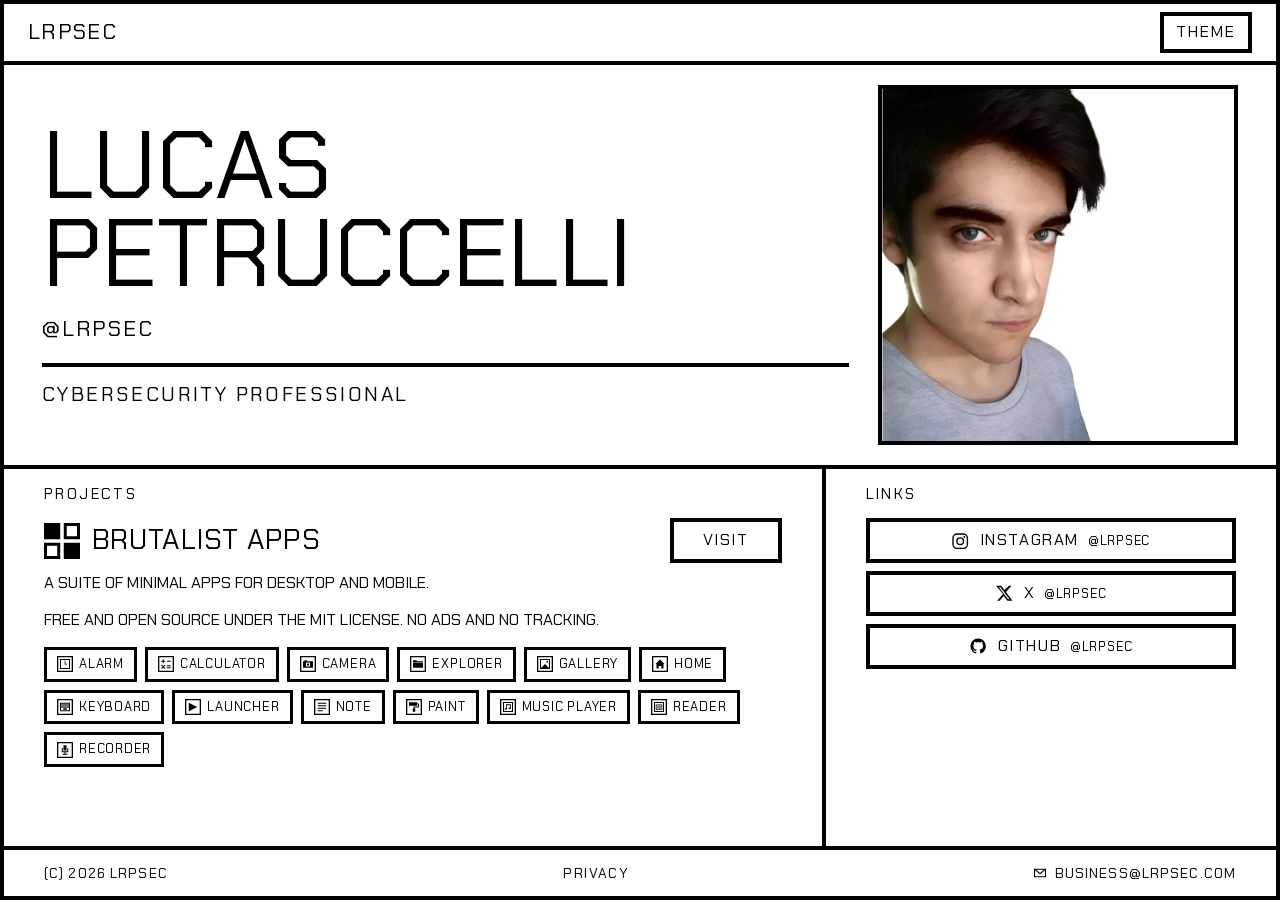
==== commit a3295551: "Drop the showcase device art and the Brutalist prefix on app names. The showcase frame stays empty, " ====
--- a/index.html
+++ b/index.html
@@ -92,19 +92,19 @@
           <p>A SUITE OF MINIMAL APPS FOR DESKTOP AND MOBILE.</p>
           <p>FREE AND OPEN SOURCE UNDER THE MIT LICENSE. NO ADS AND NO TRACKING.</p>
           <ul class="app-list">
-            <li><span class="app-icon" style="--icon: url(assets/apps/alarms.svg)" aria-hidden="true"></span>BRUTALIST ALARM</li>
-            <li><span class="app-icon" style="--icon: url(assets/apps/calculator.svg)" aria-hidden="true"></span>BRUTALIST CALCULATOR</li>
-            <li><span class="app-icon" style="--icon: url(assets/apps/camera.svg)" aria-hidden="true"></span>BRUTALIST CAMERA</li>
-            <li><span class="app-icon" style="--icon: url(assets/apps/explorer.svg)" aria-hidden="true"></span>BRUTALIST EXPLORER</li>
-            <li><span class="app-icon" style="--icon: url(assets/apps/gallery.svg)" aria-hidden="true"></span>BRUTALIST GALLERY</li>
-            <li><span class="app-icon" style="--icon: url(assets/apps/home.svg)" aria-hidden="true"></span>BRUTALIST HOME</li>
-            <li><span class="app-icon" style="--icon: url(assets/apps/keyboard.svg)" aria-hidden="true"></span>BRUTALIST KEYBOARD</li>
-            <li><span class="app-icon" style="--icon: url(assets/apps/launcher.svg)" aria-hidden="true"></span>BRUTALIST LAUNCHER</li>
-            <li><span class="app-icon" style="--icon: url(assets/apps/notes.svg)" aria-hidden="true"></span>BRUTALIST NOTE</li>
-            <li><span class="app-icon" style="--icon: url(assets/apps/paint.svg)" aria-hidden="true"></span>BRUTALIST PAINT</li>
-            <li><span class="app-icon" style="--icon: url(assets/apps/player.svg)" aria-hidden="true"></span>BRUTALIST MUSIC PLAYER</li>
-            <li><span class="app-icon" style="--icon: url(assets/apps/reader.svg)" aria-hidden="true"></span>BRUTALIST READER</li>
-            <li><span class="app-icon" style="--icon: url(assets/apps/recorder.svg)" aria-hidden="true"></span>BRUTALIST RECORDER</li>
+            <li><span class="app-icon" style="--icon: url(assets/apps/alarms.svg)" aria-hidden="true"></span>ALARM</li>
+            <li><span class="app-icon" style="--icon: url(assets/apps/calculator.svg)" aria-hidden="true"></span>CALCULATOR</li>
+            <li><span class="app-icon" style="--icon: url(assets/apps/camera.svg)" aria-hidden="true"></span>CAMERA</li>
+            <li><span class="app-icon" style="--icon: url(assets/apps/explorer.svg)" aria-hidden="true"></span>EXPLORER</li>
+            <li><span class="app-icon" style="--icon: url(assets/apps/gallery.svg)" aria-hidden="true"></span>GALLERY</li>
+            <li><span class="app-icon" style="--icon: url(assets/apps/home.svg)" aria-hidden="true"></span>HOME</li>
+            <li><span class="app-icon" style="--icon: url(assets/apps/keyboard.svg)" aria-hidden="true"></span>KEYBOARD</li>
+            <li><span class="app-icon" style="--icon: url(assets/apps/launcher.svg)" aria-hidden="true"></span>LAUNCHER</li>
+            <li><span class="app-icon" style="--icon: url(assets/apps/notes.svg)" aria-hidden="true"></span>NOTE</li>
+            <li><span class="app-icon" style="--icon: url(assets/apps/paint.svg)" aria-hidden="true"></span>PAINT</li>
+            <li><span class="app-icon" style="--icon: url(assets/apps/player.svg)" aria-hidden="true"></span>MUSIC PLAYER</li>
+            <li><span class="app-icon" style="--icon: url(assets/apps/reader.svg)" aria-hidden="true"></span>READER</li>
+            <li><span class="app-icon" style="--icon: url(assets/apps/recorder.svg)" aria-hidden="true"></span>RECORDER</li>
           </ul>
         </article>
       </section>
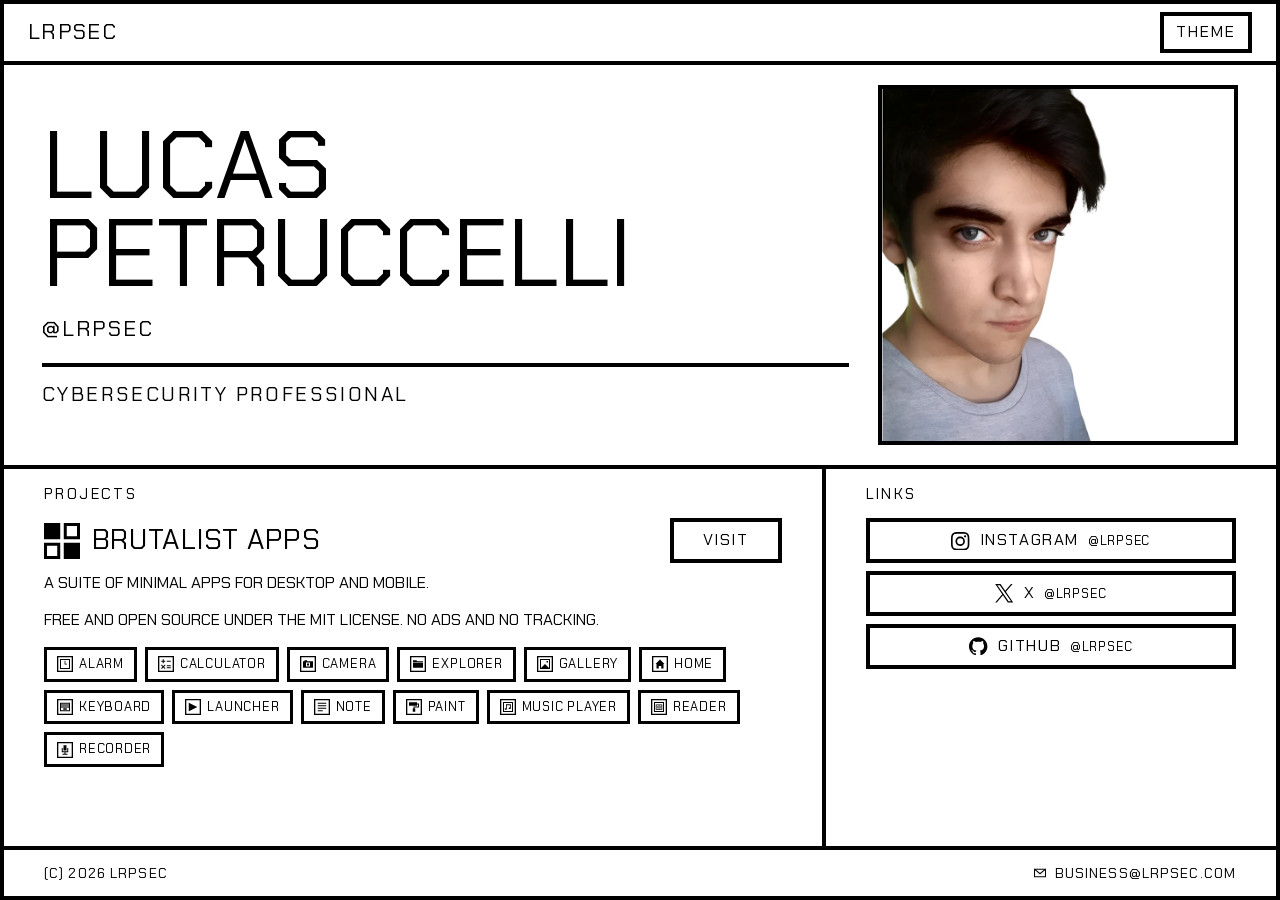
==== commit 4bab5caa: "Tune titles, mobile layout, store icons, and the privacy footer. Drop the title hover glitch, stack " ====
--- a/index.html
+++ b/index.html
@@ -113,27 +113,19 @@
         <ul class="link-list">
           <li>
             <a class="glitch-target" href="https://www.instagram.com/lrpsec/"><span class="glitch-fx">
-              <svg class="link-icon" viewBox="0 0 24 24" aria-hidden="true" focusable="false">
-                <rect x="2.6" y="2.6" width="18.8" height="18.8" rx="5.4" fill="none" stroke="currentColor" stroke-width="1.8"/>
-                <circle cx="12" cy="12" r="4.35" fill="none" stroke="currentColor" stroke-width="1.8"/>
-                <circle cx="17.45" cy="6.55" r="1.2" fill="currentColor"/>
-              </svg>
+              <svg class="link-icon" viewBox="0 0 24 24" aria-hidden="true" focusable="false"><path fill="currentColor" d="M7.0301.084c-1.2768.0602-2.1487.264-2.911.5634-.7888.3075-1.4575.72-2.1228 1.3877-.6652.6677-1.075 1.3368-1.3802 2.127-.2954.7638-.4956 1.6365-.552 2.914-.0564 1.2775-.0689 1.6882-.0626 4.947.0062 3.2586.0206 3.6671.0825 4.9473.061 1.2765.264 2.1482.5635 2.9107.308.7889.72 1.4573 1.388 2.1228.6679.6655 1.3365 1.0743 2.1285 1.38.7632.295 1.6361.4961 2.9134.552 1.2773.056 1.6884.069 4.9462.0627 3.2578-.0062 3.668-.0207 4.9478-.0814 1.28-.0607 2.147-.2652 2.9098-.5633.7889-.3086 1.4578-.72 2.1228-1.3881.665-.6682 1.0745-1.3378 1.3795-2.1284.2957-.7632.4966-1.636.552-2.9124.056-1.2809.0692-1.6898.063-4.948-.0063-3.2583-.021-3.6668-.0817-4.9465-.0607-1.2797-.264-2.1487-.5633-2.9117-.3084-.7889-.72-1.4568-1.3876-2.1228C21.2982 1.33 20.628.9208 19.8378.6165 19.074.321 18.2017.1197 16.9244.0645 15.6471.0093 15.236-.005 11.977.0014 8.718.0076 8.31.0215 7.0301.0839m.1402 21.6932c-1.17-.0509-1.8053-.2453-2.2287-.408-.5606-.216-.96-.4771-1.3819-.895-.422-.4178-.6811-.8186-.9-1.378-.1644-.4234-.3624-1.058-.4171-2.228-.0595-1.2645-.072-1.6442-.079-4.848-.007-3.2037.0053-3.583.0607-4.848.05-1.169.2456-1.805.408-2.2282.216-.5613.4762-.96.895-1.3816.4188-.4217.8184-.6814 1.3783-.9003.423-.1651 1.0575-.3614 2.227-.4171 1.2655-.06 1.6447-.072 4.848-.079 3.2033-.007 3.5835.005 4.8495.0608 1.169.0508 1.8053.2445 2.228.408.5608.216.96.4754 1.3816.895.4217.4194.6816.8176.9005 1.3787.1653.4217.3617 1.056.4169 2.2263.0602 1.2655.0739 1.645.0796 4.848.0058 3.203-.0055 3.5834-.061 4.848-.051 1.17-.245 1.8055-.408 2.2294-.216.5604-.4763.96-.8954 1.3814-.419.4215-.8181.6811-1.3783.9-.4224.1649-1.0577.3617-2.2262.4174-1.2656.0595-1.6448.072-4.8493.079-3.2045.007-3.5825-.006-4.848-.0608M16.953 5.5864A1.44 1.44 0 1 0 18.39 4.144a1.44 1.44 0 0 0-1.437 1.4424M5.8385 12.012c.0067 3.4032 2.7706 6.1557 6.173 6.1493 3.4026-.0065 6.157-2.7701 6.1506-6.1733-.0065-3.4032-2.771-6.1565-6.174-6.1498-3.403.0067-6.156 2.771-6.1496 6.1738M8 12.0077a4 4 0 1 1 4.008 3.9921A3.9996 3.9996 0 0 1 8 12.0077"/></svg>
               <span class="link-copy"><span class="link-label">INSTAGRAM</span> <span class="link-handle">@LRPSEC</span></span>
             </span></a>
           </li>
           <li>
             <a class="glitch-target" href="https://x.com/lrpsec"><span class="glitch-fx">
-              <svg class="link-icon" viewBox="0 0 24 24" aria-hidden="true" focusable="false">
-                <path fill="currentColor" d="M18.244 2.25h3.308l-7.227 8.26 8.502 11.24H16.17l-4.714-6.231-5.401 6.231H2.744l7.727-8.83L1.254 2.25H8.08l4.253 5.622L18.244 2.25zm-1.161 17.52h1.833L7.084 4.126H5.117L17.083 19.77z"/>
-              </svg>
+              <svg class="link-icon" viewBox="0 0 24 24" aria-hidden="true" focusable="false"><path fill="currentColor" d="M14.234 10.162 22.977 0h-2.072l-7.591 8.824L7.251 0H.258l9.168 13.343L.258 24H2.33l8.016-9.318L16.749 24h6.993zm-2.837 3.299-.929-1.329L3.076 1.56h3.182l5.965 8.532.929 1.329 7.754 11.09h-3.182z"/></svg>
               <span class="link-copy"><span class="link-label">X</span> <span class="link-handle">@LRPSEC</span></span>
             </span></a>
           </li>
           <li>
             <a class="glitch-target" href="https://github.com/lrpsec"><span class="glitch-fx">
-              <svg class="link-icon" viewBox="0 0 24 24" aria-hidden="true" focusable="false">
-                <path fill="currentColor" d="M12 2C6.477 2 2 6.477 2 12c0 4.42 2.87 8.17 6.84 9.5.5.08.66-.23.66-.5v-1.69c-2.77.6-3.36-1.34-3.36-1.34-.46-1.16-1.11-1.47-1.11-1.47-.91-.62.07-.6.07-.6 1 .07 1.53 1.03 1.53 1.03.87 1.52 2.34 1.07 2.91.83.09-.65.35-1.09.63-1.34-2.22-.25-4.55-1.11-4.55-4.92 0-1.11.38-2 1.03-2.71-.1-.25-.45-1.29.1-2.64 0 0 .84-.27 2.75 1.02.79-.22 1.65-.33 2.5-.33s1.71.11 2.5.33c1.91-1.29 2.75-1.02 2.75-1.02.55 1.35.2 2.39.1 2.64.65.71 1.03 1.6 1.03 2.71 0 3.82-2.34 4.66-4.57 4.91.36.31.69.92.69 1.85V21c0 .27.16.59.67.5C19.14 20.16 22 16.42 22 12A10 10 0 0 0 12 2z"/>
-              </svg>
+              <svg class="link-icon" viewBox="0 0 24 24" aria-hidden="true" focusable="false"><path fill="currentColor" d="M12 .297c-6.63 0-12 5.373-12 12 0 5.303 3.438 9.8 8.205 11.385.6.113.82-.258.82-.577 0-.285-.01-1.04-.015-2.04-3.338.724-4.042-1.61-4.042-1.61C4.422 18.07 3.633 17.7 3.633 17.7c-1.087-.744.084-.729.084-.729 1.205.084 1.838 1.236 1.838 1.236 1.07 1.835 2.809 1.305 3.495.998.108-.776.417-1.305.76-1.605-2.665-.3-5.466-1.332-5.466-5.93 0-1.31.465-2.38 1.235-3.22-.135-.303-.54-1.523.105-3.176 0 0 1.005-.322 3.3 1.23.96-.267 1.98-.399 3-.405 1.02.006 2.04.138 3 .405 2.28-1.552 3.285-1.23 3.285-1.23.645 1.653.24 2.873.12 3.176.765.84 1.23 1.91 1.23 3.22 0 4.61-2.805 5.625-5.475 5.92.42.36.81 1.096.81 2.22 0 1.606-.015 2.896-.015 3.286 0 .315.21.69.825.57C20.565 22.092 24 17.592 24 12.297c0-6.627-5.373-12-12-12"/></svg>
               <span class="link-copy"><span class="link-label">GITHUB</span> <span class="link-handle">@LRPSEC</span></span>
             </span></a>
           </li>
@@ -143,12 +135,8 @@
   </main>
   <footer>
     <p>(C) 2026 LRPSEC</p>
-    <a class="footer-link glitch-target" href="/brutalist-apps/privacy/"><span class="glitch-fx">PRIVACY</span></a>
     <a class="footer-mail glitch-target" href="mailto:business@lrpsec.com"><span class="glitch-fx">
-      <svg class="link-icon" viewBox="0 0 24 24" aria-hidden="true" focusable="false">
-        <path fill="none" stroke="currentColor" stroke-width="1.8" stroke-linejoin="miter" d="M2.6 5.5h18.8v13H2.6z"/>
-        <path fill="none" stroke="currentColor" stroke-width="1.8" stroke-linejoin="miter" d="M2.6 5.5 12 13.2 21.4 5.5"/>
-      </svg>
+      <svg class="link-icon" viewBox="0 0 24 24" aria-hidden="true" focusable="false"><path fill="none" stroke="currentColor" stroke-width="1.8" stroke-linejoin="miter" d="M2.6 5.5h18.8v13H2.6z"/><path fill="none" stroke="currentColor" stroke-width="1.8" stroke-linejoin="miter" d="M2.6 5.5 12 13.2 21.4 5.5"/></svg>
       BUSINESS@LRPSEC.COM
     </span></a>
   </footer>
--- a/styles.css
+++ b/styles.css
@@ -528,6 +528,19 @@
   .footer-mail {
     margin-right: 0;
   }
+
+  .panels {
+    grid-template-columns: 1fr;
+  }
+
+  .links {
+    order: -1;
+    border-bottom: 4px solid var(--ink);
+  }
+
+  .projects {
+    border-right: 0;
+  }
 }
 
 /* Cyberpunk-style monochrome glitch. Disabled under prefers-reduced-motion. */
@@ -698,10 +711,7 @@
   .glitch-target:focus-visible > .glitch-fx,
   [data-glitch-title].glitch-theme .glitch,
   [data-glitch-title].glitch-theme .glitch::before,
-  [data-glitch-title].glitch-theme .glitch::after,
-  [data-glitch-title].glitch-now .glitch,
-  [data-glitch-title].glitch-now .glitch::before,
-  [data-glitch-title].glitch-now .glitch::after {
+  [data-glitch-title].glitch-theme .glitch::after {
     animation: none;
   }
 
@@ -712,36 +722,6 @@
   }
 }
 
-/* Hover/focus glitch on the big titles (JS adds .glitch-now on mouseenter / keyboard focus).
-   Higher specificity than .glitch-load.glitch-idle so load+idle are paused and this plays once. */
-@keyframes glitch-hover-slice-a {
-  0% { opacity: 1; transform: translate(-4px, 0); clip-path: inset(0 0 62% 0); }
-  25% { opacity: 1; transform: translate(5px, 0); clip-path: inset(10% 0 48% 0); }
-  55% { opacity: 1; transform: translate(-5px, -1px); clip-path: inset(0 0 70% 0); }
-  80% { opacity: 1; transform: translate(3px, 0); clip-path: inset(20% 0 30% 0); }
-  100% { opacity: 0; transform: translate(0); clip-path: none; }
-}
-
-@keyframes glitch-hover-slice-b {
-  0% { opacity: 1; transform: translate(5px, 0); clip-path: inset(58% 0 0 0); }
-  25% { opacity: 1; transform: translate(-5px, 1px); clip-path: inset(45% 0 8% 0); }
-  55% { opacity: 1; transform: translate(6px, 0); clip-path: inset(70% 0 0 0); }
-  80% { opacity: 1; transform: translate(-3px, 0); clip-path: inset(28% 0 18% 0); }
-  100% { opacity: 0; transform: translate(0); clip-path: none; }
-}
-
-[data-glitch-title].glitch-now .glitch {
-  animation: glitch-hover 0.26s steps(2, jump-end) 1;
-}
-
-[data-glitch-title].glitch-now .glitch::before {
-  animation: glitch-hover-slice-a 0.26s steps(2, jump-end) 1;
-}
-
-[data-glitch-title].glitch-now .glitch::after {
-  animation: glitch-hover-slice-b 0.26s steps(2, jump-end) 1;
-}
-
 [data-glitch-title].glitch-theme .glitch {
   animation: glitch-in-jitter var(--glitch-dur) steps(2, jump-end) both;
 }
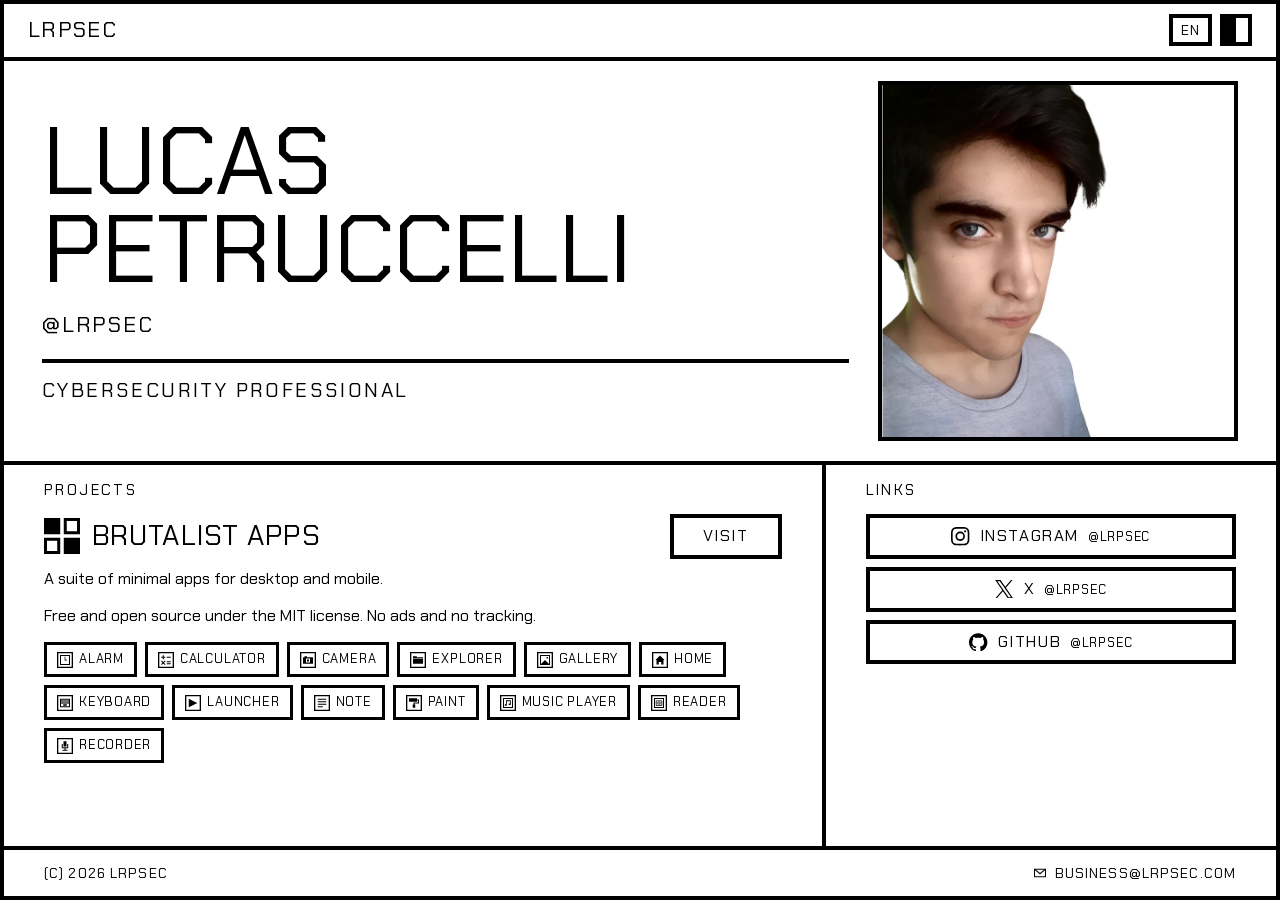
==== commit 85c51d8b: "Add a split theme icon and seven-language copy. The corner control is a half-filled square, and each" ====
--- a/index.html
+++ b/index.html
@@ -4,10 +4,10 @@
   <meta charset="utf-8">
   <meta name="viewport" content="width=device-width, initial-scale=1">
   <title>LUCAS PETRUCCELLI | LRPSEC</title>
-  <meta name="description" content="CYBERSECURITY PROFESSIONAL | CREATOR OF BRUTALIST APPS">
+  <meta name="description" content="Cybersecurity professional | Creator of Brutalist Apps">
   <link rel="canonical" href="https://lrpsec.com/">
   <meta property="og:title" content="LUCAS PETRUCCELLI | LRPSEC">
-  <meta property="og:description" content="CYBERSECURITY PROFESSIONAL | CREATOR OF BRUTALIST APPS">
+  <meta property="og:description" content="Cybersecurity professional | Creator of Brutalist Apps">
   <meta property="og:type" content="website">
   <meta property="og:url" content="https://lrpsec.com/">
   <meta property="og:site_name" content="LRPSEC">
@@ -17,7 +17,7 @@
   <meta property="og:image:height" content="180">
   <meta name="twitter:card" content="summary">
   <meta name="twitter:title" content="LUCAS PETRUCCELLI | LRPSEC">
-  <meta name="twitter:description" content="CYBERSECURITY PROFESSIONAL | CREATOR OF BRUTALIST APPS">
+  <meta name="twitter:description" content="Cybersecurity professional | Creator of Brutalist Apps">
   <meta name="twitter:image" content="https://lrpsec.com/apple-touch-icon.png">
   <meta name="twitter:image:alt" content="LRPSEC">
   <meta name="theme-color" content="#FFFFFF" id="theme-color">
@@ -28,7 +28,7 @@
     "name": "Lucas Petruccelli",
     "alternateName": "LRPSEC",
     "url": "https://lrpsec.com/",
-    "description": "CYBERSECURITY PROFESSIONAL | CREATOR OF BRUTALIST APPS",
+    "description": "Cybersecurity professional | Creator of Brutalist Apps",
     "email": "mailto:business@lrpsec.com",
     "sameAs": [
       "https://www.instagram.com/lrpsec/",
@@ -54,20 +54,26 @@
     })();
   </script>
 </head>
-<body>
-  <a class="skip" href="#main">SKIP TO CONTENT</a>
+<body data-i18n-page="portfolio">
+  <a class="skip" href="#main" data-i18n="skip">SKIP TO CONTENT</a>
   <header class="masthead">
     <span class="site-title">LRPSEC</span>
-    <button type="button" class="theme-btn glitch-target" id="theme-toggle" aria-pressed="false" aria-label="Theme">
-      <span class="glitch-fx">THEME</span>
-    </button>
+    <div class="masthead-tools">
+      <div class="lang">
+        <button type="button" class="lang-btn glitch-target" id="lang-toggle" aria-expanded="false" aria-controls="lang-menu" data-i18n-aria="language" aria-label="Language">
+          <span class="glitch-fx" id="lang-current">EN</span>
+        </button>
+        <ul class="lang-menu" id="lang-menu" hidden></ul>
+      </div>
+      <button type="button" class="theme-btn" id="theme-toggle" aria-pressed="false" data-i18n-aria="theme" aria-label="Theme"></button>
+    </div>
   </header>
   <main id="main">
     <section class="hero">
       <div class="identity">
         <h1 class="fullname" data-glitch-title><span class="glitch glitch-load glitch-idle" data-text="LUCAS">LUCAS</span><br><span class="glitch glitch-load glitch-idle" data-text="PETRUCCELLI">PETRUCCELLI</span></h1>
         <p class="handle">@LRPSEC</p>
-        <p class="role">CYBERSECURITY PROFESSIONAL</p>
+        <p class="role" data-i18n="role">CYBERSECURITY PROFESSIONAL</p>
       </div>
       <figure class="photo">
         <picture>
@@ -78,7 +84,7 @@
     </section>
     <div class="panels">
       <section class="panel projects" aria-labelledby="projects-title">
-        <h2 id="projects-title">PROJECTS</h2>
+        <h2 id="projects-title" data-i18n="projects">PROJECTS</h2>
         <article class="project">
           <div class="project-head">
             <h3 class="project-title">
@@ -87,10 +93,10 @@
               </svg>
               BRUTALIST APPS
             </h3>
-            <a class="visit glitch-target" href="/brutalist-apps/"><span class="glitch-fx">VISIT</span></a>
+            <a class="visit glitch-target" href="/brutalist-apps/"><span class="glitch-fx" data-i18n="visit">VISIT</span></a>
           </div>
-          <p>A SUITE OF MINIMAL APPS FOR DESKTOP AND MOBILE.</p>
-          <p>FREE AND OPEN SOURCE UNDER THE MIT LICENSE. NO ADS AND NO TRACKING.</p>
+          <p data-i18n="suiteTagline">A suite of minimal apps for desktop and mobile.</p>
+          <p data-i18n="suiteLicense">Free and open source under the MIT license. No ads and no tracking.</p>
           <ul class="app-list">
             <li><span class="app-icon" style="--icon: url(assets/apps/alarms.svg)" aria-hidden="true"></span>ALARM</li>
             <li><span class="app-icon" style="--icon: url(assets/apps/calculator.svg)" aria-hidden="true"></span>CALCULATOR</li>
@@ -109,7 +115,7 @@
         </article>
       </section>
       <section class="panel links" aria-labelledby="links-title">
-        <h2 id="links-title">LINKS</h2>
+        <h2 id="links-title" data-i18n="links">LINKS</h2>
         <ul class="link-list">
           <li>
             <a class="glitch-target" href="https://www.instagram.com/lrpsec/"><span class="glitch-fx">
@@ -140,6 +146,7 @@
       BUSINESS@LRPSEC.COM
     </span></a>
   </footer>
+  <script src="i18n.js"></script>
   <script src="theme.js"></script>
 </body>
 </html>
--- a/styles.css
+++ b/styles.css
@@ -166,29 +166,124 @@
   outline: none;
 }
 
+.masthead-tools {
+  display: flex;
+  align-items: center;
+  gap: 8px;
+  flex-shrink: 0;
+}
+
 .theme-btn {
+  width: 32px;
+  height: 32px;
+  padding: 0;
+  border: 4px solid var(--ink);
+  border-radius: 0;
+  background: linear-gradient(to right, var(--ink) 50%, var(--paper) 50%);
+  cursor: pointer;
+  flex-shrink: 0;
+}
+
+[data-theme="BLACK"] .theme-btn {
+  background: linear-gradient(to left, var(--ink) 50%, var(--paper) 50%);
+}
+
+.theme-btn:hover,
+.theme-btn:focus-visible {
+  outline: none;
+  background: linear-gradient(to left, var(--ink) 50%, var(--paper) 50%);
+}
+
+[data-theme="BLACK"] .theme-btn:hover,
+[data-theme="BLACK"] .theme-btn:focus-visible {
+  background: linear-gradient(to right, var(--ink) 50%, var(--paper) 50%);
+}
+
+.lang {
+  position: relative;
+}
+
+.lang-btn {
   font: inherit;
-  font-size: 16px;
-  letter-spacing: 0.12em;
+  font-size: 14px;
+  letter-spacing: 0.08em;
   text-transform: uppercase;
   color: inherit;
   background: transparent;
   border: 4px solid var(--ink);
-  padding: 6px 12px;
+  min-height: 32px;
+  padding: 0 8px;
   cursor: pointer;
   flex-shrink: 0;
 }
 
-.theme-btn .glitch-fx {
+.lang-btn .glitch-fx {
   display: inline-block;
   pointer-events: none;
 }
 
-.theme-btn:hover,
-.theme-btn:focus-visible {
+.lang-btn:hover,
+.lang-btn:focus-visible,
+.lang-btn[aria-expanded="true"] {
   background: var(--ink);
   color: var(--paper);
   outline: none;
+}
+
+.lang-menu {
+  position: absolute;
+  top: calc(100% + 6px);
+  right: 0;
+  z-index: 8;
+  margin: 0;
+  padding: 0;
+  list-style: none;
+  background: var(--paper);
+  border: 4px solid var(--ink);
+  min-width: 16.5em;
+}
+
+.lang-menu[hidden] {
+  display: none;
+}
+
+.lang-menu button {
+  font: inherit;
+  font-size: 14px;
+  letter-spacing: 0.06em;
+  text-transform: none;
+  color: inherit;
+  background: transparent;
+  border: 0;
+  border-bottom: 3px solid var(--ink);
+  width: 100%;
+  text-align: left;
+  padding: 8px 12px;
+  cursor: pointer;
+  white-space: nowrap;
+}
+
+.lang-menu li:last-child button {
+  border-bottom: 0;
+}
+
+.lang-menu button:hover,
+.lang-menu button:focus-visible,
+.lang-menu button[aria-current="true"] {
+  background: var(--ink);
+  color: var(--paper);
+  outline: none;
+}
+
+.project p,
+.suite-tagline,
+.suite-desc,
+.showcase-blurb,
+.panel-summary,
+.panel-features,
+.faq-item p,
+.privacy-block p {
+  text-transform: none;
 }
 
 .hero {
@@ -516,8 +611,13 @@
   }
 
   .theme-btn {
-    font-size: 13px;
-    padding: 5px 8px;
+    width: 28px;
+    height: 28px;
+  }
+
+  .lang-btn {
+    font-size: 12px;
+    padding: 0 6px;
   }
 
   .site-title {
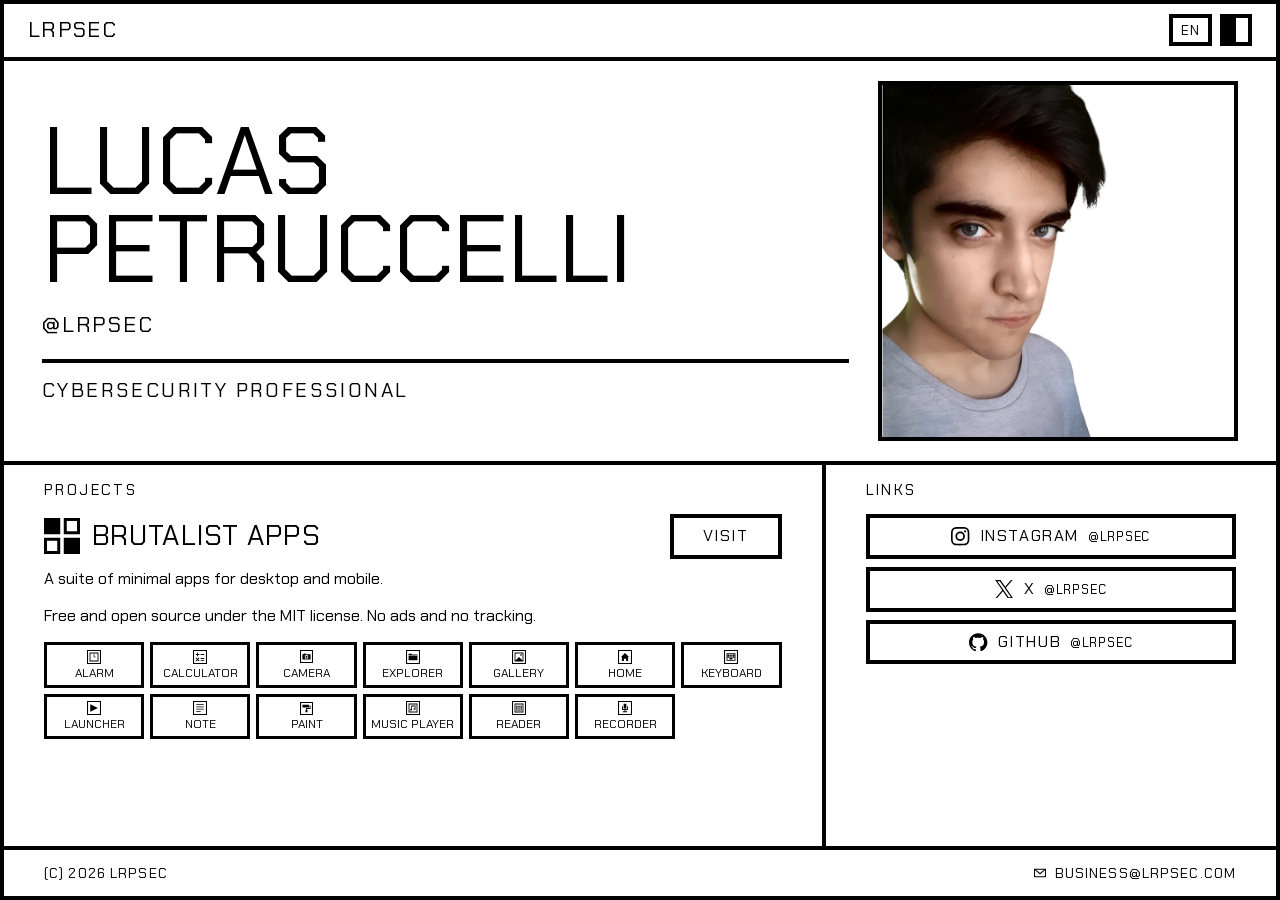
==== commit 608ee8cf: "Fit the portfolio app chips into two desktop rows and four mobile rows. Seven columns on desktop and" ====
--- a/index.html
+++ b/index.html
@@ -98,19 +98,19 @@
           <p data-i18n="suiteTagline">A suite of minimal apps for desktop and mobile.</p>
           <p data-i18n="suiteLicense">Free and open source under the MIT license. No ads and no tracking.</p>
           <ul class="app-list">
-            <li><span class="app-icon" style="--icon: url(assets/apps/alarms.svg)" aria-hidden="true"></span>ALARM</li>
-            <li><span class="app-icon" style="--icon: url(assets/apps/calculator.svg)" aria-hidden="true"></span>CALCULATOR</li>
-            <li><span class="app-icon" style="--icon: url(assets/apps/camera.svg)" aria-hidden="true"></span>CAMERA</li>
-            <li><span class="app-icon" style="--icon: url(assets/apps/explorer.svg)" aria-hidden="true"></span>EXPLORER</li>
-            <li><span class="app-icon" style="--icon: url(assets/apps/gallery.svg)" aria-hidden="true"></span>GALLERY</li>
-            <li><span class="app-icon" style="--icon: url(assets/apps/home.svg)" aria-hidden="true"></span>HOME</li>
-            <li><span class="app-icon" style="--icon: url(assets/apps/keyboard.svg)" aria-hidden="true"></span>KEYBOARD</li>
-            <li><span class="app-icon" style="--icon: url(assets/apps/launcher.svg)" aria-hidden="true"></span>LAUNCHER</li>
-            <li><span class="app-icon" style="--icon: url(assets/apps/notes.svg)" aria-hidden="true"></span>NOTE</li>
-            <li><span class="app-icon" style="--icon: url(assets/apps/paint.svg)" aria-hidden="true"></span>PAINT</li>
-            <li><span class="app-icon" style="--icon: url(assets/apps/player.svg)" aria-hidden="true"></span>MUSIC PLAYER</li>
-            <li><span class="app-icon" style="--icon: url(assets/apps/reader.svg)" aria-hidden="true"></span>READER</li>
-            <li><span class="app-icon" style="--icon: url(assets/apps/recorder.svg)" aria-hidden="true"></span>RECORDER</li>
+            <li><span class="app-icon" style="--icon: url(assets/apps/alarms.svg)" aria-hidden="true"></span><span class="app-name">ALARM</span></li>
+            <li><span class="app-icon" style="--icon: url(assets/apps/calculator.svg)" aria-hidden="true"></span><span class="app-name">CALCULATOR</span></li>
+            <li><span class="app-icon" style="--icon: url(assets/apps/camera.svg)" aria-hidden="true"></span><span class="app-name">CAMERA</span></li>
+            <li><span class="app-icon" style="--icon: url(assets/apps/explorer.svg)" aria-hidden="true"></span><span class="app-name">EXPLORER</span></li>
+            <li><span class="app-icon" style="--icon: url(assets/apps/gallery.svg)" aria-hidden="true"></span><span class="app-name">GALLERY</span></li>
+            <li><span class="app-icon" style="--icon: url(assets/apps/home.svg)" aria-hidden="true"></span><span class="app-name">HOME</span></li>
+            <li><span class="app-icon" style="--icon: url(assets/apps/keyboard.svg)" aria-hidden="true"></span><span class="app-name">KEYBOARD</span></li>
+            <li><span class="app-icon" style="--icon: url(assets/apps/launcher.svg)" aria-hidden="true"></span><span class="app-name">LAUNCHER</span></li>
+            <li><span class="app-icon" style="--icon: url(assets/apps/notes.svg)" aria-hidden="true"></span><span class="app-name">NOTE</span></li>
+            <li><span class="app-icon" style="--icon: url(assets/apps/paint.svg)" aria-hidden="true"></span><span class="app-name">PAINT</span></li>
+            <li><span class="app-icon" style="--icon: url(assets/apps/player.svg)" aria-hidden="true"></span><span class="app-name">MUSIC PLAYER</span></li>
+            <li><span class="app-icon" style="--icon: url(assets/apps/reader.svg)" aria-hidden="true"></span><span class="app-name">READER</span></li>
+            <li><span class="app-icon" style="--icon: url(assets/apps/recorder.svg)" aria-hidden="true"></span><span class="app-name">RECORDER</span></li>
           </ul>
         </article>
       </section>
--- a/styles.css
+++ b/styles.css
@@ -416,24 +416,34 @@
 }
 
 .app-list {
-  display: flex;
-  flex-wrap: wrap;
-  gap: 8px;
+  display: grid;
+  grid-template-columns: repeat(7, minmax(0, 1fr));
+  gap: 6px;
+  container-type: inline-size;
 }
 
 .app-list li {
-  display: inline-flex;
-  align-items: center;
-  gap: 6px;
+  display: flex;
+  flex-direction: column;
+  align-items: center;
+  justify-content: center;
+  gap: 0.25em;
+  min-width: 0;
   border: 3px solid var(--ink);
-  padding: 6px 10px;
-  font-size: 13px;
-  letter-spacing: 0.06em;
+  padding: 0.4em 0.15em;
+  font-size: clamp(9px, 1.7cqi, 12px);
+  letter-spacing: 0;
+  line-height: 1.1;
+  text-align: center;
+}
+
+.app-list .app-name {
+  min-width: 0;
 }
 
 .app-icon {
-  width: 16px;
-  height: 16px;
+  width: 1.15em;
+  height: 1.15em;
   flex-shrink: 0;
   background: var(--ink);
   -webkit-mask: var(--icon) center / contain no-repeat;
@@ -581,18 +591,19 @@
   }
 
   .app-list {
+    grid-template-columns: repeat(12, minmax(0, 1fr));
     gap: 6px;
   }
 
   .app-list li {
-    padding: 4px 7px;
-    font-size: 11px;
-    letter-spacing: 0.04em;
-  }
-
-  .app-icon {
-    width: 14px;
-    height: 14px;
+    grid-column: span 3;
+    padding: 0.4em 0.1em;
+    font-size: clamp(9px, 2.7cqi, 12px);
+    letter-spacing: 0;
+  }
+
+  .app-list li:nth-child(n + 5) {
+    grid-column: span 4;
   }
 
   .visit,
